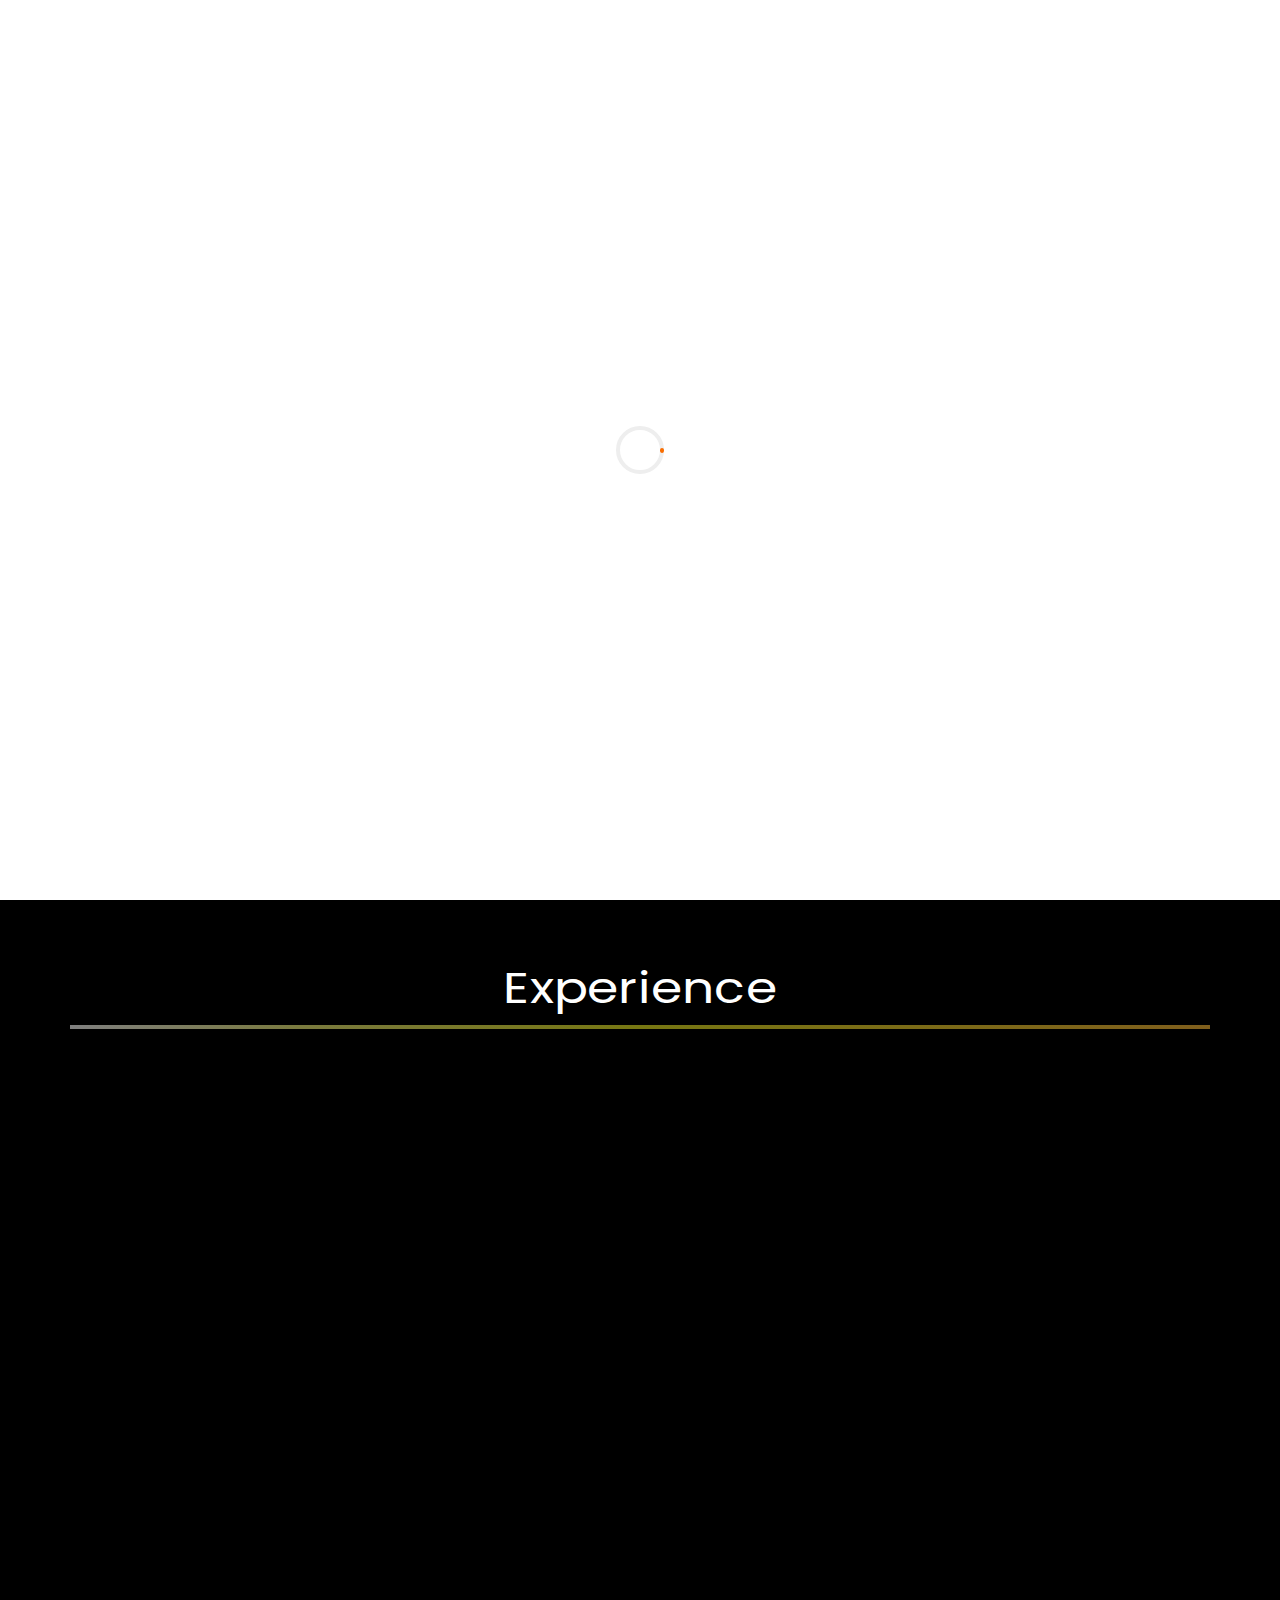
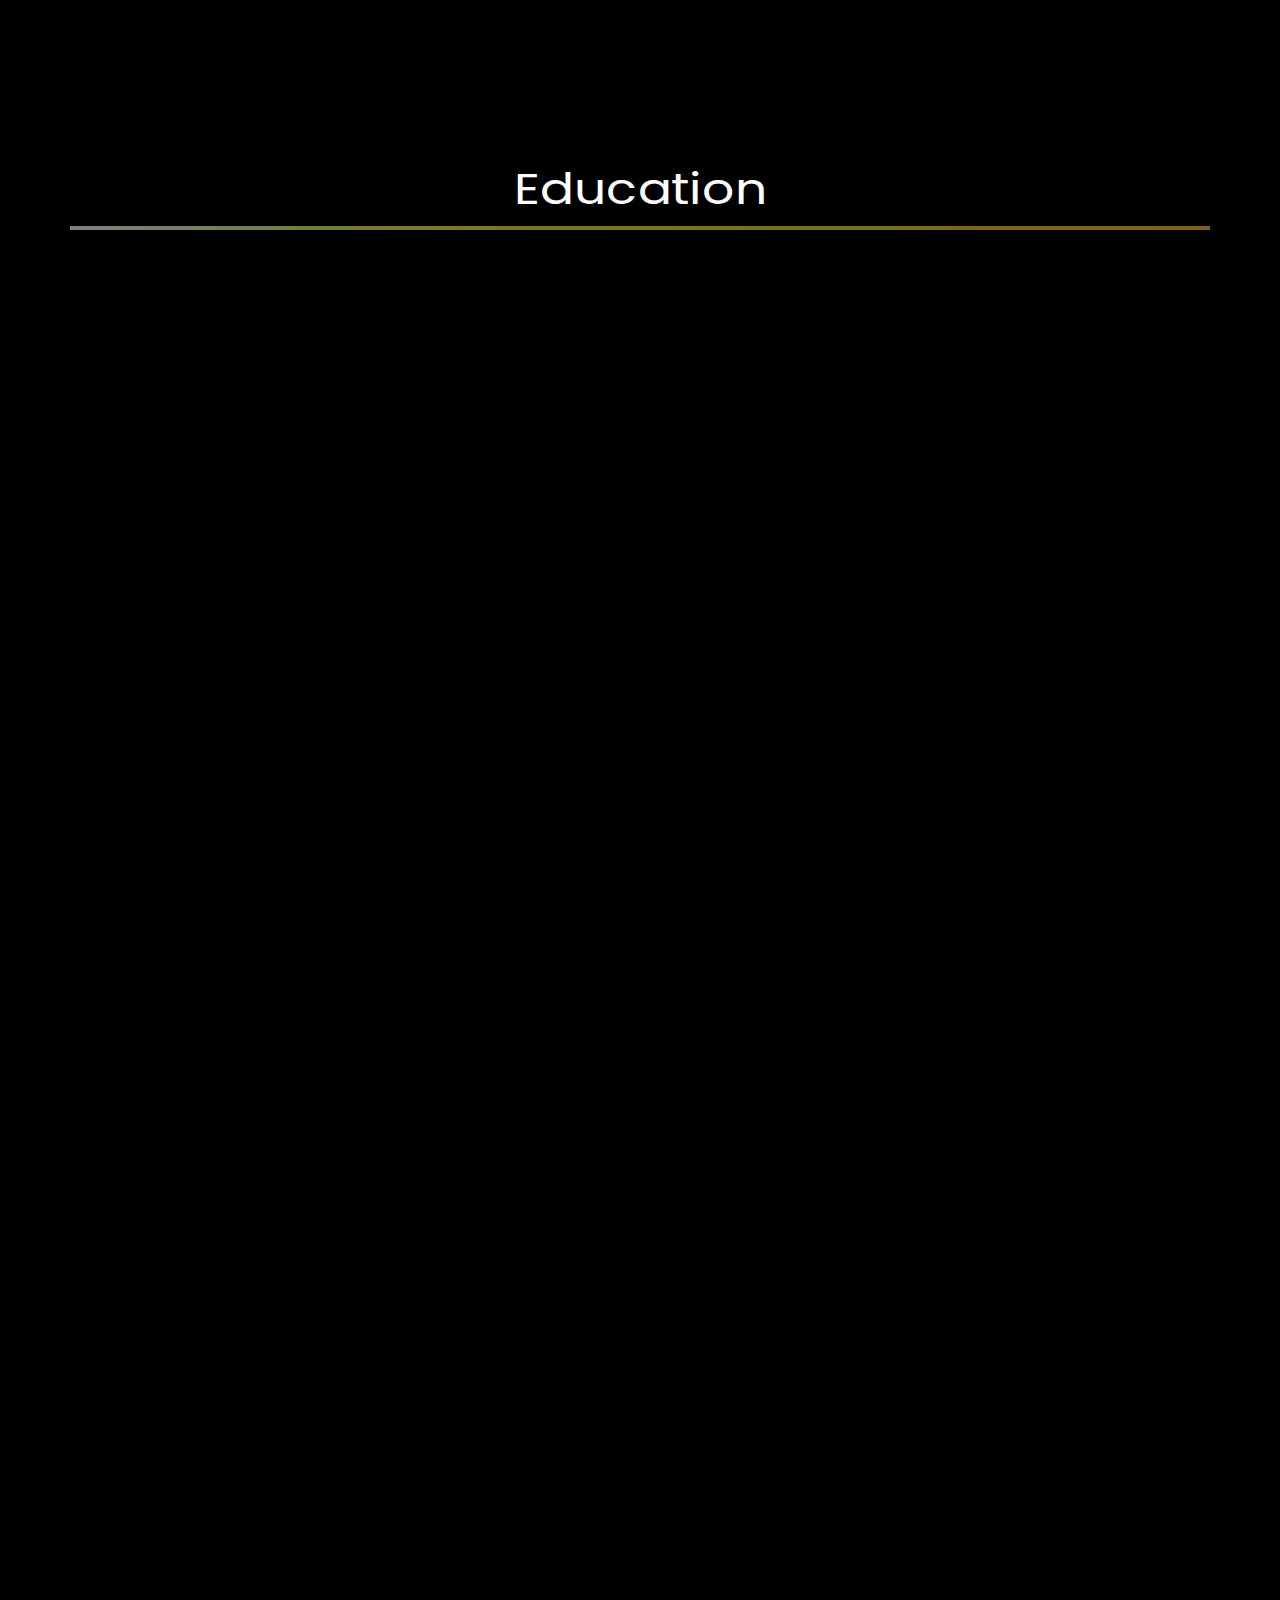
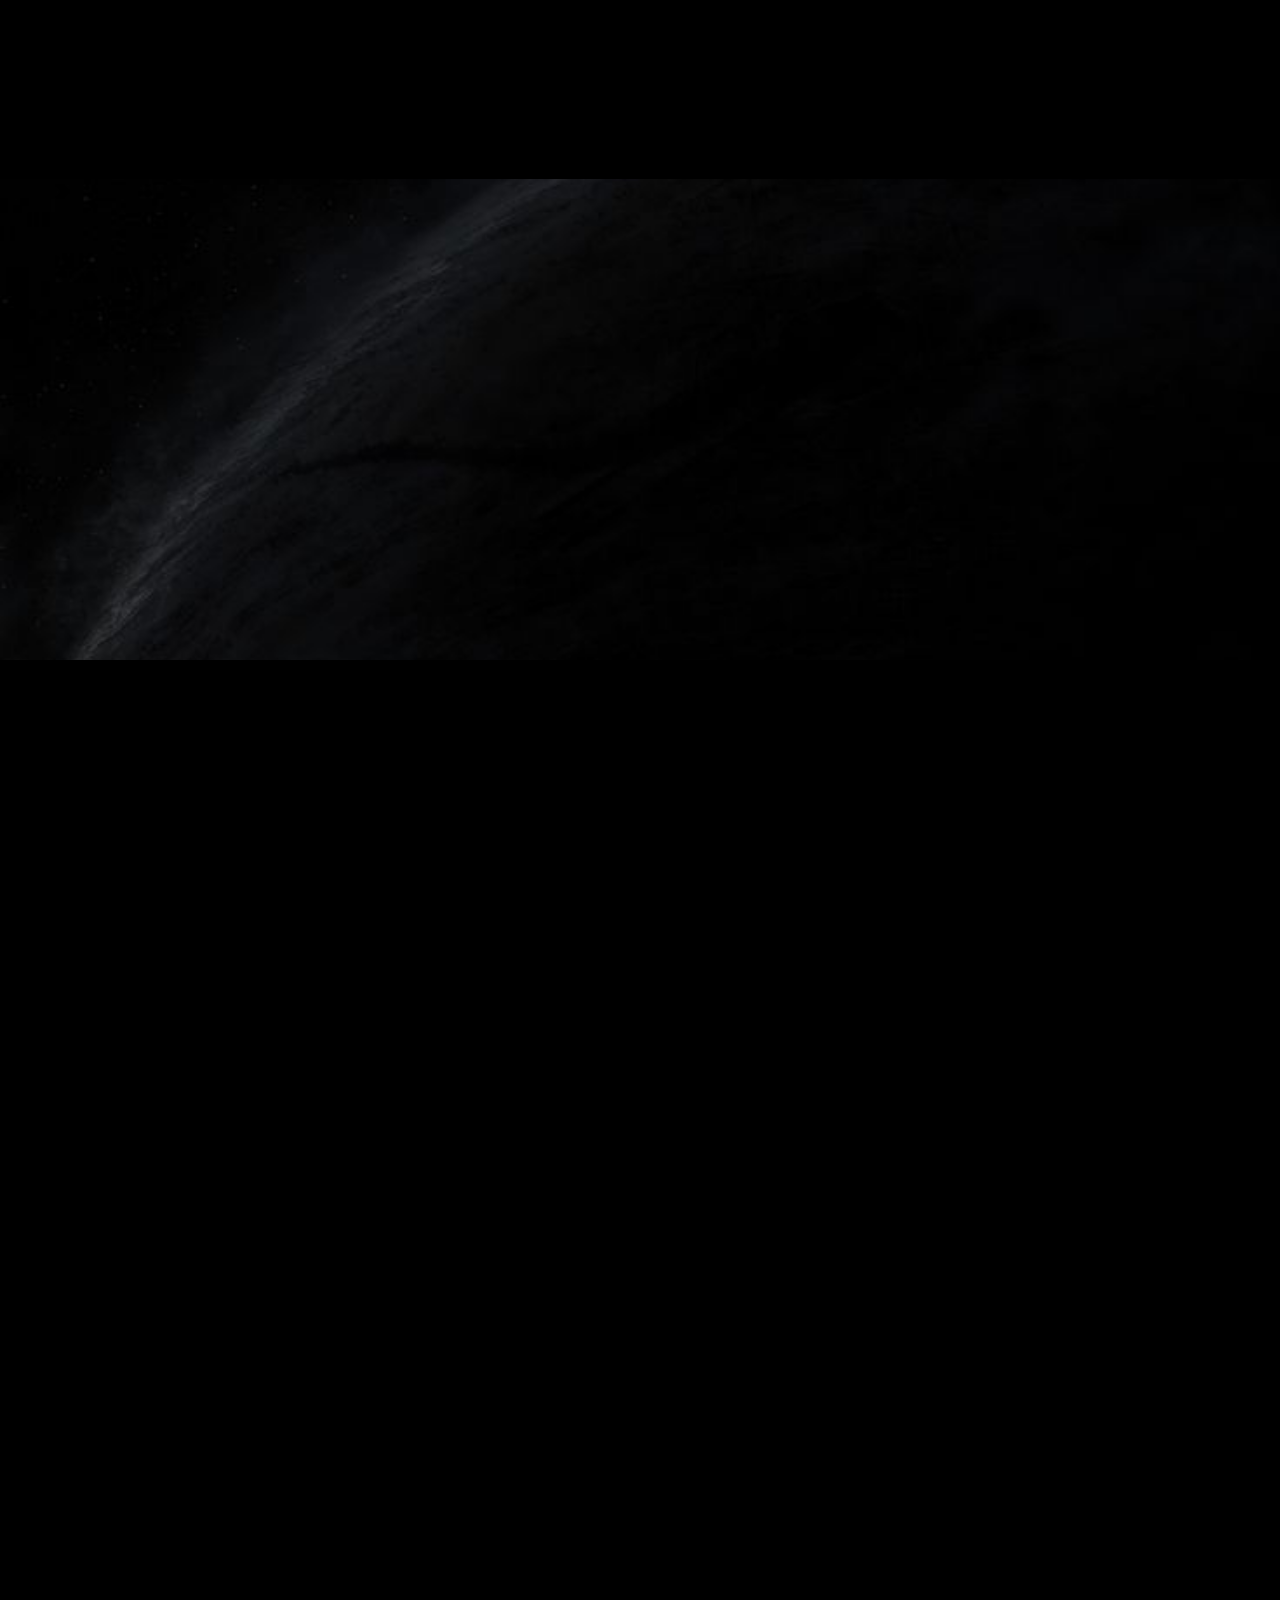
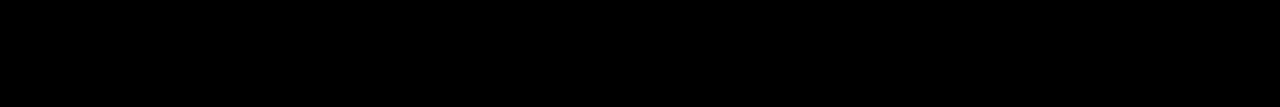
==== index.html @ bc4c40c7 "Add files via upload" ====
<!DOCTYPE html>
<html lang="en">
  <head>
    <title>Yashraj Patil Portfolio</title>
    <meta charset="utf-8">
    <meta name="viewport" content="width=device-width, initial-scale=1, shrink-to-fit=no">
    
    <link href="https://fonts.googleapis.com/css?family=Poppins:100,200,300,400,500,600,700,800,900" rel="stylesheet">

    <link rel="stylesheet" href="css/open-iconic-bootstrap.min.css">
    <link rel="stylesheet" href="css/animate.css">
    
    <link rel="stylesheet" href="css/owl.carousel.min.css">
    <link rel="stylesheet" href="css/owl.theme.default.min.css">
    <link rel="stylesheet" href="css/magnific-popup.css">

    <link rel="stylesheet" href="css/aos.css">

    <link rel="stylesheet" href="css/ionicons.min.css">
    
    <link rel="stylesheet" href="css/flaticon.css">
    <link rel="stylesheet" href="css/icomoon.css">
    <link rel="stylesheet" href="css/style.css">



<style>

/*======================================
//--//-->   ABOUT
======================================*/

.about-mf .box-shadow-full {
  padding-top: 4rem;
  padding-bottom: 4rem;
}

.about-mf .about-img {
  margin-bottom: 2rem;
}

.about-mf .about-img img {
  margin-left: 0px;
}


.skill-mf .progress {
  /* background-color: #cde1f8; */
  margin: .5rem 0 1.2rem 0;
  border-radius: 0;
  height: .7rem;
}

.skill-mf .progress .progress-bar {
  height: .7rem;
  background-color: #ffbd39;
}


/* Animation styles */
#typing-animation {
  position: relative;
  font-size: 30px;
  font-weight: bold;
  color: rgb(255, 255, 255);
  overflow: hidden;
  white-space: nowrap;
  animation: typing 3s steps(20, end) infinite;
}

#typing-animation:before {
  content: "";
  /* position: absolute; */
  top: 0;
  left: 0;
  width: 0;
  height: 100%;
  background-color: #ccc;
  animation: typing-cursor 0.5s ease-in-out infinite;
}

@keyframes typing {
  from {
    width: 0;
  }
  to {
    width: 100%;
  }
}

@keyframes typing-cursor {
  from {
    width: 5px;
  }
  to {
    width: 0;
  }
}


/* project image zoom effect */

.zoom-effect {
  overflow: hidden;
  transition: transform 0.3s ease-out;
}

.zoom-effect:hover {
  transform: scale(1.1);
}


</style>


  </head>
  <body data-spy="scroll" data-target=".site-navbar-target" data-offset="300">
	  
	  
    <nav class="navbar navbar-expand-lg navbar-dark ftco_navbar ftco-navbar-light site-navbar-target" id="ftco-navbar">
	    <div class="container">
	      <a class="navbar-brand" href="index.html">Portfolio</a>
	      <button class="navbar-toggler js-fh5co-nav-toggle fh5co-nav-toggle" type="button" data-toggle="collapse" data-target="#ftco-nav" aria-controls="ftco-nav" aria-expanded="false" aria-label="Toggle navigation">
	        <span class="oi oi-menu"></span> Menu
	      </button>

	      <div class="collapse navbar-collapse" id="ftco-nav">
	        <ul class="navbar-nav nav ml-auto">
	          <li class="nav-item"><a href="#home-section" class="nav-link"><span>Home</span></a></li>
	          <li class="nav-item"><a href="#about-section" class="nav-link"><span>About</span></a></li>
	          <li class="nav-item"><a href="#resume-section" class="nav-link"><span>Resume</span></a></li>
	          <li class="nav-item"><a href="#project-section" class="nav-link"><span>Projects</span></a></li>
	          <li class="nav-item"><a href="#contact-section" class="nav-link"><span>Contact</span></a></li>
	        </ul>
	      </div>
	    </div>
	  </nav>
	  <section id="home-section" class="hero">
		<div class="home-slider  owl-carousel">
		 <div class="slider-item ">
			<div class="overlay"></div>
		   <div class="container">
			<div class="row d-md-flex no-gutters slider-text align-items-end justify-content-end" data-scrollax-parent="true">
				<div class="one-third js-fullheight order-md-last img" style="background-image:url(images/test_3.jpg);">
				 <div class="overlay"></div>
				</div>
				<div class="one-forth d-flex  align-items-center ftco-animate" data-scrollax=" properties: { translateY: '70%' }">
					<div class="text">
						<span class="subheading">Hello!</span>
					  <h1 class="mb-4 mt-3">I'm <span>Yashraj Patil</span></h1>

					  <!-- Element to contain animated typing -->
					  <span id="typing-animation"></span>

					  <script>

					  // Initialize the typing animation
					  const typingAnimationElement = document.getElementById('typing-animation');
						// Create an array of typing text
						const typingTexts = [
						'Engineer  ',
						'Software Developer  ',
						'Python Enthusiast  ',
						];

						// Create a function to display the typing animation for a given text
						function playTypingAnimation(text) {
						// Loop through each character and add it to the element
						for (let i = 0; i < text.length; i++) {
							setTimeout(() => {
							typingAnimationElement.textContent += text[i];
							}, i * 200); // Increase the delay to slow down the typing animation
						}

						// Once the animation is complete, reset the text and start over
						setTimeout(() => {
							typingAnimationElement.textContent = '';
							playTypingAnimation(typingTexts[(typingTexts.indexOf(text) + 1) % typingTexts.length]);
						}, text.length * 200);
						}

						// Start the typing animation loop
						playTypingAnimation(typingTexts[0]);

						</script>

						<br>
						<br>
			           
		            </div>
		          </div>
	        	</div>
	        </div>
	      </div>
		</div>
    </section>



    <section class="ftco-about img ftco-section ftco-no-pb" id="about-section">
    	<div class="container">
			<div class="row">
				<div class="row d-flex align-items-stretch">
				<!-- <div class="row d-flex"> -->
					<div class="col-md-6 col-lg-5 d-flex">
						<div class="img-about img d-flex align-items-stretch">
							<div class="overlay">
								<div class="row">
									<div class="col-sm-6 col-md-5">
									  <div class="about-img">
										<img src="Yashraj_Photo.jpg" class="img-fluid rounded b-shadow-a" alt="">
									  </div>
									</div>
									<!-- Details next to profile image -->
									<div class="col-sm-6 col-md-7">
									  <div class="about-info">
										<p><span class="title-s">Name: </span> <span>Yashraj Patil</span></p>
										<p><span class="title-s">Job Role: </span> <span>Intern</span></p>
										<p><span class="title-s">Current Company: </span> <span>Xcaliber Infotech Private Limited	</span></p>
										<p><span class="title-s">Address: </span> <span>Pune, India</span></p>
									  </div>
									</div>
								  </div>
								
								<div class="skill-mf">
									<p class="title-s">Skills</p>
									<span>Python</span> <span class="pull-right"></span>
									<div class="progress">
										<div class="progress-bar" role="progressbar" style="width: 100%;" aria-valuenow="95" aria-valuemin="0"
											aria-valuemax="100"></div>
									</div>
									
									<span>Shell Scripting</span> <span class="pull-right"></span>
									<div class="progress">
										<div class="progress-bar" role="progressbar" style="width: 100%" aria-valuenow="85" aria-valuemin="0"
											aria-valuemax="100"></div>
									</div>
									
									<span>AWS</span> <span class="pull-right"></span>
									<div class="progress">
										<div class="progress-bar" role="progressbar" style="width: 100%" aria-valuenow="90" aria-valuemin="0"
											aria-valuemax="100"></div>
									</div>
									
									<span>Linux Development</span> <span class="pull-right"></span>
									<div class="progress">
										<div class="progress-bar" role="progressbar" style="width: 100%" aria-valuenow="85" aria-valuemin="0"
											aria-valuemax="100"></div>
									</div>
									
									<span>Django</span> <span class="pull-right"></span>
									<div class="progress">
										<div class="progress-bar" role="progressbar" style="width: 100%" aria-valuenow="80" aria-valuemin="0"
											aria-valuemax="100"></div>
									</div>
								</div>
							</div>
						</div>
					</div>
					
					<div class="col-md-6 col-lg-7 pl-lg-5 pb-5">
						<div class="row justify-content-start pb-3">
							<div class="col-md-12 heading-section ftco-animate">
								
								<h1 class="big">About</h1>
								<h2 class="mb-4">About Me</h2>
								
								<p>I am currently pursuing a degree in Mechanical Engineering with Minor Degree in Cloud Computing  at MIT Academy of Engineering in Alandi, Pune. My professional passion lies in Software Development, where I have cultivated a strong foundation in Python and hands-on experience with Linux. Additionally, I possess proficiency in various security tools and practices. I am committed to continually advancing my Python development skills to contribute effectively to the field.</p>
							    <p>In my pursuit of a degree in Mechanical Engineering with a Minor Degree in Cloud Computing at MIT Academy of Engineering in Alandi, Pune, I've found my passion in Software Development. Through this journey, I've built a robust foundation in Python and gained valuable hands-on experience with Linux. Additionally, I've honed my skills in various security tools and practices. </p>
							
						</div>


						<div class="counter-wrap ftco-animate d-flex mt-md-3">
							<div class="text">
								<p class="mb-4">
									
									<span>&nbsp; More About Me on </span>
								</p>
								<p><a href="https://www.linkedin.com/in/yashraj-patil2/" class="btn btn-primary py-3 px-3">LinkedIn</a></p>
							</div>
						</div>
					</div>
				</div>
			</div>
		</div>
    </section>



	
    <section class="ftco-section ftco-no-pb" id="resume-section">
    	<div class="container">
    		<div class="row justify-content-center pb-5">
          <div class="col-md-10 heading-section text-center ftco-animate">
          	
          </div>
        </div>

		<div class="row">
			<h1 class="big-4">Experience</h1>
			<div class="underline"></div>
		</div>
		<br>
		
		<div class="row">
				<div class="col-md-6">
					<div class="resume-wrap ftco-animate">
						<span class="date">2023-Present</span>
						<h2>Software Development Intern</h2>
						<span class="position">Xcaliber Infotech Private Limited : A Phoenix Group Comapany
	
						</span>
						<p class="mt-4">Xcaliber Infotech Private Limited, a leading IT Services Organisation with over 10+ professionals globally. It's a part of Phoenix Group. 
							<ul>
								<li>Gained hands-on experience in writing efficient code, debugging, and leveraging Python libraries for various applications during my internship.</li>
								<li>Developed proficiency in creating, managing, and utilizing cryptographic keys for secure data transmission and encryption.</li>
								<li>Honed skills in customizing and tailoring Linux distributions to specific requirements, optimizing performance and functionality.</li>
							</ul>
						</p>
					</div>

				</div>

				<div class="col-md-6">
					<div class="resume-wrap ftco-animate">
						<span class="date">2022</span>
						<h2>Intern: Technology Group</h2>
						<span class="position">Automotive Research Association of India(ARAI)</span>
						<p class="mt-4">Automotive Research Association of India (ARAI), established in 1966, is the leading automotive R&D organization of the country set up by the Automotive Industry with the Government of India. 
							<ul>
								<li>Collaborated with the Technology Group on Research and Development projects, focusing on innovative technologies.</li>
								<li>Conducted a comprehensive study on the cycle and calendar life of Lithium-ion batteries, crucial for Electric Vehicles.</li>
								<li>Gained in-depth knowledge of Lithium-ion batteries cycle and calendar life.</li>
							</ul>
						</p>
					</div>

				</div>
			</div>

		<br>
		<br>

		<div class="row">
			<h1 class="big-4">Education</h1>
			<div class="underline"></div>
		</div>
		<br>
		
			<div class="row">
    			<div class="col-md-6">
    				<div class="resume-wrap ftco-animate">
    					<span class="date">2024</span>
    					<h2>Bachelor of Technology</h2>
						
    					<span class="position">MIT Academy of Engineering,Alandi,Pune</span>
    					<p class="mt-4">Grade: 9.12 CGPA.</p>
    				</div>
    			</div>

    			<div class="col-md-6">
    				<div class="resume-wrap ftco-animate">
    					<span class="date">2020</span>
    					<h2>Higher Secondary School</h2>
    					<span class="position">ASM Junior College,Chinchwad,Pune</span>
    					<p class="mt-4">Grade: 78 %.</p>
    				</div>
				</div>

				<div class="col-md-6">
    				<div class="resume-wrap ftco-animate">
    					<span class="date">2018</span>
    					<h2>Senior Secondary School</h2>
    					<span class="position">Podar International School,Chakan,Pune</span>
    					<p class="mt-4">Grade: 92 %.</p>
    				</div>
				</div>
    		</div>

    		<div class="row justify-content-center mt-5">
    			<div class="col-md-6 text-center ftco-animate">
    				<p><a href="https://drive.google.com/file/d/1TAjjZhFZMrTSIptgt8HdHjDzTNTaW8gy/view?usp=sharing" class="btn btn-primary py-4 px-5">Download CV</a></p>
    			</div>
    		</div>
    	</div>
    </section>

   

    <section class="ftco-section" id="project-section">
      <div class="container">
        <div class="row justify-content-center mb-5 pb-5">
          <div class="col-md-7 heading-section text-center ftco-animate">
            <h1 class="big big-2">Projects</h1>
            <h2 class="mb-4">Projects</h2>
            <p>Below are the sample Data Analytics projects on SQL, Python, Power BI & ML.</p>
          </div>
        </div>
        
         

		<!-- added justify-content-center to center align the last two projects -->
		<div class="row d-flex justify-content-center">  
			<div class="col-md-4 d-flex ftco-animate">
				<div class="blog-entry justify-content-end">
				<a href="https://github.com/yashrajpatil253" class="block-20 zoom-effect" style="background-image: url('images/campus3.jpg');">
				</a>
				<div class="text mt-3 float-right d-block">
  
				  <h3 class="heading"><a href="https://github.com/yashrajpatil253">University Automation System</a></h3>
				  <p>The primary goal of the system was to create a centralized digital platform that could manage all university activities in a more efficient and hassle
					free and efficient manner.</p>
				</div>
			  </div>
			</div>
			<div class="col-md-4 d-flex ftco-animate">
				<div class="blog-entry justify-content-end">
				<a href="https://github.com/yashrajpatil253" class="block-20 zoom-effect" style="background-image: url('images/doctor.gif');">
				</a>
				<div class="text mt-3 float-right d-block">
  
				  <h3 class="heading"><a href="https://github.com/yashrajpatil253">Health Information Exchange Using Blockchain</a></h3>
				  <p> Development of a secure and decentralized platform that would allow patients to manage access to
					their health records.</p>
				</div>
			  </div>
			</div>
		 </div>
	  </div>
    </section>

	
	
	  <div class="ftco-section ftco-hireme img margin-top" style="background-image: url(images/test_7.jpg)">
			<!-- <div class="container"> -->
				<div class="row justify-content-center">
					<div class="col-md-7 ftco-animate text-center">
						<h2>More projects on<span> Github  </span> </h2>
						<div class="heading"> <h4> Explore more Projects on github </h4>
						<br>
						<p><a href="https://github.com/yashrajpatil253" class="btn btn-primary py-3 px-5">GitHub</a></p>
						</div>
					</div>
				</div>
			<!-- </div> -->
		</div>
	</section>
	


    <section class="ftco-section contact-section ftco-no-pb" id="contact-section">
      <div class="container">
      	<div class="row justify-content-center mb-5 pb-3">
          <div class="col-md-7 heading-section text-center ftco-animate">
            <h1 class="big big-2">Contact</h1>
            <h2 class="mb-4">Contact Me</h2>
            <p>Below are the details to reach out to me!</p>
          </div>
        </div>

        <div class="row d-flex contact-info mb-5">
          <div class="col-md-6 col-lg-3 d-flex ftco-animate">
          	<div class="align-self-stretch box p-4 text-center">
          		<div class="icon d-flex align-items-center justify-content-center">
          			<span class="icon-map-signs"></span>
          		</div>
          		<h3 class="mb-4">Address</h3>
	            <p>Pune, India</p>
	          </div>
          </div>
          <div class="col-md-6 col-lg-3 d-flex ftco-animate">
          	<div class="align-self-stretch box p-4 text-center">
          		<div class="icon d-flex align-items-center justify-content-center">
          			<span class="icon-phone2"></span>
          		</div>
          		<h3 class="mb-4">Contact Number</h3>
	            <p><a href="tel://0101010101">+ 91 7517428615</a></p>
	          </div>
          </div>
          <div class="col-md-6 col-lg-3 d-flex ftco-animate">
          	<div class="align-self-stretch box p-4 text-center">
          		<div class="icon d-flex align-items-center justify-content-center">
          			<span class="icon-paper-plane"></span>
          		</div>
          		<h3 class="mb-4">Email Address</h3>
	            <p><a href="mailto:info@yoursite.com">yashrajpatil253@gmail.com</a></p>
	          </div>
          </div>
          <div class="col-md-6 col-lg-3 d-flex ftco-animate">
          	<div class="align-self-stretch box p-4 text-center">
          		<div class="icon d-flex align-items-center justify-content-center">
          			<span class="icon-globe"></span>
          		</div>
          		<h3 class="mb-4">Download Resume</h3>
	            <p><a href="#">Resumelink</a></p>
	          </div>
          </div>

		  <div class="container">
			<br>
			<br>
			<div class="row justify-content-center">
				
			</div>
				<br>
					<ul class="ftco-footer-social list-unstyled d-flex justify-content-center align-items-center mb-0">
					  <li class="ftco-animate normal-txt">Find me on  </li>
	
					  <li class="ftco-animate"><a href="https://www.linkedin.com/in/yashraj-patil2/"><span class="icon-linkedin"></span></a></li>  
					  <li class="ftco-animate"><a href="https://twitter.com/yashrajpatil25"><span class="icon-twitter"></span></a></li>
					  		</ul>
				<br>
		   </div>
   </div>
 </section>


 
	
    <footer class="ftco-footer ftco-section">
		<div class="container">
		  <div class="row">
			<div class="col-md-12 text-center">
  
			  <p><!-- Link back to Colorlib can't be removed. Template is licensed under CC BY 3.0. -->

	<!-- Link back to Colorlib can't be removed. Template is licensed under CC BY 3.0. --></p>
			</div>
		  </div>
		</div>
	  </footer>


  <!-- loader -->
  <div id="ftco-loader" class="show fullscreen"><svg class="circular" width="48px" height="48px"><circle class="path-bg" cx="24" cy="24" r="22" fill="none" stroke-width="4" stroke="#eeeeee"/><circle class="path" cx="24" cy="24" r="22" fill="none" stroke-width="4" stroke-miterlimit="10" stroke="#F96D00"/></svg></div>


  <script src="js/jquery.min.js"></script>
  <script src="js/jquery-migrate-3.0.1.min.js"></script>
  <script src="js/popper.min.js"></script>
  <script src="js/bootstrap.min.js"></script>
  <script src="js/jquery.easing.1.3.js"></script>
  <script src="js/jquery.waypoints.min.js"></script>
  <script src="js/jquery.stellar.min.js"></script>
  <script src="js/owl.carousel.min.js"></script>
  <script src="js/jquery.magnific-popup.min.js"></script>
  <script src="js/aos.js"></script>
  <script src="js/jquery.animateNumber.min.js"></script>
  <script src="js/scrollax.min.js"></script>
  
  <script src="js/main.js"></script>
    
  </body>
</html>
---- css/flaticon.css ----
/*
  	Flaticon icon font: Flaticon
  	Creation date: 04/01/2019 13:45
  	*/


@font-face {
  font-family: "Flaticon";
  src: url("../fonts/flaticon/font/Flaticon.eot");
  src: url("../fonts/flaticon/font/Flaticon.eot?#iefix") format("embedded-opentype"),
       url("../fonts/flaticon/font/Flaticon.woff") format("woff"),
       url("../fonts/flaticon/font/Flaticon.ttf") format("truetype"),
       url("../fonts/flaticon/font/Flaticon.svg#Flaticon") format("svg");
  font-weight: normal;
  font-style: normal;
}

@media screen and (-webkit-min-device-pixel-ratio:0) {
  @font-face {
    font-family: "Flaticon";
    src: url("../fonts/flaticon/font/Flaticon.svg#Flaticon") format("svg");
  }
}

[class^="flaticon-"]:before, [class*=" flaticon-"]:before,
[class^="flaticon-"]:after, [class*=" flaticon-"]:after {   
  font-family: Flaticon;
  font-style: normal;
  font-weight: normal;
  font-variant: normal;
  text-transform: none;
  line-height: 1;

  /* Better Font Rendering =========== */
  -webkit-font-smoothing: antialiased;
  -moz-osx-font-smoothing: grayscale;
}

.flaticon-ideas:before { content: "\f100"; }
.flaticon-flasks:before { content: "\f101"; }
.flaticon-analysis:before { content: "\f102"; }
.flaticon-ux-design:before { content: "\f103"; }
.flaticon-web-design:before { content: "\f104"; }
.flaticon-idea:before { content: "\f105"; }
.flaticon-innovation:before { content: "\f106"; }
---- css/icomoon.css ----
@font-face {
  font-family: 'icomoon';
  src:  url('../fonts/icomoon/icomoon.eot?6tt51o');
  src:  url('../fonts/icomoon/icomoon.eot?6tt51o#iefix') format('embedded-opentype'),
    url('../fonts/icomoon/icomoon.ttf?6tt51o') format('truetype'),
    url('../fonts/icomoon/icomoon.woff?6tt51o') format('woff'),
    url('../fonts/icomoon/icomoon.svg?6tt51o#icomoon') format('svg');
  font-weight: normal;
  font-style: normal;
}

[class^="icon-"], [class*=" icon-"] {
  /* use !important to prevent issues with browser extensions that change fonts */
  font-family: 'icomoon' !important;
  speak: none;
  font-style: normal;
  font-weight: normal;
  font-variant: normal;
  text-transform: none;
  line-height: 1;

  /* Better Font Rendering =========== */
  -webkit-font-smoothing: antialiased;
  -moz-osx-font-smoothing: grayscale;
}

.icon-asterisk:before {
  content: "\f069";
}
.icon-plus:before {
  content: "\f067";
}
.icon-question:before {
  content: "\f128";
}
.icon-minus:before {
  content: "\f068";
}
.icon-glass:before {
  content: "\f000";
}
.icon-music:before {
  content: "\f001";
}
.icon-search:before {
  content: "\f002";
}
.icon-envelope-o:before {
  content: "\f003";
}
.icon-heart:before {
  content: "\f004";
}
.icon-star:before {
  content: "\f005";
}
.icon-star-o:before {
  content: "\f006";
}
.icon-user:before {
  content: "\f007";
}
.icon-film:before {
  content: "\f008";
}
.icon-th-large:before {
  content: "\f009";
}
.icon-th:before {
  content: "\f00a";
}
.icon-th-list:before {
  content: "\f00b";
}
.icon-check:before {
  content: "\f00c";
}
.icon-close:before {
  content: "\f00d";
}
.icon-remove:before {
  content: "\f00d";
}
.icon-times:before {
  content: "\f00d";
}
.icon-search-plus:before {
  content: "\f00e";
}
.icon-search-minus:before {
  content: "\f010";
}
.icon-power-off:before {
  content: "\f011";
}
.icon-signal:before {
  content: "\f012";
}
.icon-cog:before {
  content: "\f013";
}
.icon-gear:before {
  content: "\f013";
}
.icon-trash-o:before {
  content: "\f014";
}
.icon-home:before {
  content: "\f015";
}
.icon-file-o:before {
  content: "\f016";
}
.icon-clock-o:before {
  content: "\f017";
}
.icon-road:before {
  content: "\f018";
}
.icon-download:before {
  content: "\f019";
}
.icon-arrow-circle-o-down:before {
  content: "\f01a";
}
.icon-arrow-circle-o-up:before {
  content: "\f01b";
}
.icon-inbox:before {
  content: "\f01c";
}
.icon-play-circle-o:before {
  content: "\f01d";
}
.icon-repeat:before {
  content: "\f01e";
}
.icon-rotate-right:before {
  content: "\f01e";
}
.icon-refresh:before {
  content: "\f021";
}
.icon-list-alt:before {
  content: "\f022";
}
.icon-lock:before {
  content: "\f023";
}
.icon-flag:before {
  content: "\f024";
}
.icon-headphones:before {
  content: "\f025";
}
.icon-volume-off:before {
  content: "\f026";
}
.icon-volume-down:before {
  content: "\f027";
}
.icon-volume-up:before {
  content: "\f028";
}
.icon-qrcode:before {
  content: "\f029";
}
.icon-barcode:before {
  content: "\f02a";
}
.icon-tag:before {
  content: "\f02b";
}
.icon-tags:before {
  content: "\f02c";
}
.icon-book:before {
  content: "\f02d";
}
.icon-bookmark:before {
  content: "\f02e";
}
.icon-print:before {
  content: "\f02f";
}
.icon-camera:before {
  content: "\f030";
}
.icon-font:before {
  content: "\f031";
}
.icon-bold:before {
  content: "\f032";
}
.icon-italic:before {
  content: "\f033";
}
.icon-text-height:before {
  content: "\f034";
}
.icon-text-width:before {
  content: "\f035";
}
.icon-align-left:before {
  content: "\f036";
}
.icon-align-center:before {
  content: "\f037";
}
.icon-align-right:before {
  content: "\f038";
}
.icon-align-justify:before {
  content: "\f039";
}
.icon-list:before {
  content: "\f03a";
}
.icon-dedent:before {
  content: "\f03b";
}
.icon-outdent:before {
  content: "\f03b";
}
.icon-indent:before {
  content: "\f03c";
}
.icon-video-camera:before {
  content: "\f03d";
}
.icon-image:before {
  content: "\f03e";
}
.icon-photo:before {
  content: "\f03e";
}
.icon-picture-o:before {
  content: "\f03e";
}
.icon-pencil:before {
  content: "\f040";
}
.icon-map-marker:before {
  content: "\f041";
}
.icon-adjust:before {
  content: "\f042";
}
.icon-tint:before {
  content: "\f043";
}
.icon-edit:before {
  content: "\f044";
}
.icon-pencil-square-o:before {
  content: "\f044";
}
.icon-share-square-o:before {
  content: "\f045";
}
.icon-check-square-o:before {
  content: "\f046";
}
.icon-arrows:before {
  content: "\f047";
}
.icon-step-backward:before {
  content: "\f048";
}
.icon-fast-backward:before {
  content: "\f049";
}
.icon-backward:before {
  content: "\f04a";
}
.icon-play:before {
  content: "\f04b";
}
.icon-pause:before {
  content: "\f04c";
}
.icon-stop:before {
  content: "\f04d";
}
.icon-forward:before {
  content: "\f04e";
}
.icon-fast-forward:before {
  content: "\f050";
}
.icon-step-forward:before {
  content: "\f051";
}
.icon-eject:before {
  content: "\f052";
}
.icon-chevron-left:before {
  content: "\f053";
}
.icon-chevron-right:before {
  content: "\f054";
}
.icon-plus-circle:before {
  content: "\f055";
}
.icon-minus-circle:before {
  content: "\f056";
}
.icon-times-circle:before {
  content: "\f057";
}
.icon-check-circle:before {
  content: "\f058";
}
.icon-question-circle:before {
  content: "\f059";
}
.icon-info-circle:before {
  content: "\f05a";
}
.icon-crosshairs:before {
  content: "\f05b";
}
.icon-times-circle-o:before {
  content: "\f05c";
}
.icon-check-circle-o:before {
  content: "\f05d";
}
.icon-ban:before {
  content: "\f05e";
}
.icon-arrow-left:before {
  content: "\f060";
}
.icon-arrow-right:before {
  content: "\f061";
}
.icon-arrow-up:before {
  content: "\f062";
}
.icon-arrow-down:before {
  content: "\f063";
}
.icon-mail-forward:before {
  content: "\f064";
}
.icon-share:before {
  content: "\f064";
}
.icon-expand:before {
  content: "\f065";
}
.icon-compress:before {
  content: "\f066";
}
.icon-exclamation-circle:before {
  content: "\f06a";
}
.icon-gift:before {
  content: "\f06b";
}
.icon-leaf:before {
  content: "\f06c";
}
.icon-fire:before {
  content: "\f06d";
}
.icon-eye:before {
  content: "\f06e";
}
.icon-eye-slash:before {
  content: "\f070";
}
.icon-exclamation-triangle:before {
  content: "\f071";
}
.icon-warning:before {
  content: "\f071";
}
.icon-plane:before {
  content: "\f072";
}
.icon-calendar:before {
  content: "\f073";
}
.icon-random:before {
  content: "\f074";
}
.icon-comment:before {
  content: "\f075";
}
.icon-magnet:before {
  content: "\f076";
}
.icon-chevron-up:before {
  content: "\f077";
}
.icon-chevron-down:before {
  content: "\f078";
}
.icon-retweet:before {
  content: "\f079";
}
.icon-shopping-cart:before {
  content: "\f07a";
}
.icon-folder:before {
  content: "\f07b";
}
.icon-folder-open:before {
  content: "\f07c";
}
.icon-arrows-v:before {
  content: "\f07d";
}
.icon-arrows-h:before {
  content: "\f07e";
}
.icon-bar-chart:before {
  content: "\f080";
}
.icon-bar-chart-o:before {
  content: "\f080";
}
.icon-twitter-square:before {
  content: "\f081";
}
.icon-facebook-square:before {
  content: "\f082";
}
.icon-camera-retro:before {
  content: "\f083";
}
.icon-key:before {
  content: "\f084";
}
.icon-cogs:before {
  content: "\f085";
}
.icon-gears:before {
  content: "\f085";
}
.icon-comments:before {
  content: "\f086";
}
.icon-thumbs-o-up:before {
  content: "\f087";
}
.icon-thumbs-o-down:before {
  content: "\f088";
}
.icon-star-half:before {
  content: "\f089";
}
.icon-heart-o:before {
  content: "\f08a";
}
.icon-sign-out:before {
  content: "\f08b";
}
.icon-linkedin-square:before {
  content: "\f08c";
}
.icon-thumb-tack:before {
  content: "\f08d";
}
.icon-external-link:before {
  content: "\f08e";
}
.icon-sign-in:before {
  content: "\f090";
}
.icon-trophy:before {
  content: "\f091";
}
.icon-github-square:before {
  content: "\f092";
}
.icon-upload:before {
  content: "\f093";
}
.icon-lemon-o:before {
  content: "\f094";
}
.icon-phone:before {
  content: "\f095";
}
.icon-square-o:before {
  content: "\f096";
}
.icon-bookmark-o:before {
  content: "\f097";
}
.icon-phone-square:before {
  content: "\f098";
}
.icon-twitter:before {
  content: "\f099";
}
.icon-facebook:before {
  content: "\f09a";
}
.icon-facebook-f:before {
  content: "\f09a";
}
.icon-github:before {
  content: "\f09b";
}
.icon-unlock:before {
  content: "\f09c";
}
.icon-credit-card:before {
  content: "\f09d";
}
.icon-feed:before {
  content: "\f09e";
}
.icon-rss:before {
  content: "\f09e";
}
.icon-hdd-o:before {
  content: "\f0a0";
}
.icon-bullhorn:before {
  content: "\f0a1";
}
.icon-bell-o:before {
  content: "\f0a2";
}
.icon-certificate:before {
  content: "\f0a3";
}
.icon-hand-o-right:before {
  content: "\f0a4";
}
.icon-hand-o-left:before {
  content: "\f0a5";
}
.icon-hand-o-up:before {
  content: "\f0a6";
}
.icon-hand-o-down:before {
  content: "\f0a7";
}
.icon-arrow-circle-left:before {
  content: "\f0a8";
}
.icon-arrow-circle-right:before {
  content: "\f0a9";
}
.icon-arrow-circle-up:before {
  content: "\f0aa";
}
.icon-arrow-circle-down:before {
  content: "\f0ab";
}
.icon-globe:before {
  content: "\f0ac";
}
.icon-wrench:before {
  content: "\f0ad";
}
.icon-tasks:before {
  content: "\f0ae";
}
.icon-filter:before {
  content: "\f0b0";
}
.icon-briefcase:before {
  content: "\f0b1";
}
.icon-arrows-alt:before {
  content: "\f0b2";
}
.icon-group:before {
  content: "\f0c0";
}
.icon-users:before {
  content: "\f0c0";
}
.icon-chain:before {
  content: "\f0c1";
}
.icon-link:before {
  content: "\f0c1";
}
.icon-cloud:before {
  content: "\f0c2";
}
.icon-flask:before {
  content: "\f0c3";
}
.icon-cut:before {
  content: "\f0c4";
}
.icon-scissors:before {
  content: "\f0c4";
}
.icon-copy:before {
  content: "\f0c5";
}
.icon-files-o:before {
  content: "\f0c5";
}
.icon-paperclip:before {
  content: "\f0c6";
}
.icon-floppy-o:before {
  content: "\f0c7";
}
.icon-save:before {
  content: "\f0c7";
}
.icon-square:before {
  content: "\f0c8";
}
.icon-bars:before {
  content: "\f0c9";
}
.icon-navicon:before {
  content: "\f0c9";
}
.icon-reorder:before {
  content: "\f0c9";
}
.icon-list-ul:before {
  content: "\f0ca";
}
.icon-list-ol:before {
  content: "\f0cb";
}
.icon-strikethrough:before {
  content: "\f0cc";
}
.icon-underline:before {
  content: "\f0cd";
}
.icon-table:before {
  content: "\f0ce";
}
.icon-magic:before {
  content: "\f0d0";
}
.icon-truck:before {
  content: "\f0d1";
}
.icon-pinterest:before {
  content: "\f0d2";
}
.icon-pinterest-square:before {
  content: "\f0d3";
}
.icon-google-plus-square:before {
  content: "\f0d4";
}
.icon-google-plus:before {
  content: "\f0d5";
}
.icon-money:before {
  content: "\f0d6";
}
.icon-caret-down:before {
  content: "\f0d7";
}
.icon-caret-up:before {
  content: "\f0d8";
}
.icon-caret-left:before {
  content: "\f0d9";
}
.icon-caret-right:before {
  content: "\f0da";
}
.icon-columns:before {
  content: "\f0db";
}
.icon-sort:before {
  content: "\f0dc";
}
.icon-unsorted:before {
  content: "\f0dc";
}
.icon-sort-desc:before {
  content: "\f0dd";
}
.icon-sort-down:before {
  content: "\f0dd";
}
.icon-sort-asc:before {
  content: "\f0de";
}
.icon-sort-up:before {
  content: "\f0de";
}
.icon-envelope:before {
  content: "\f0e0";
}
.icon-linkedin:before {
  content: "\f0e1";
}
.icon-rotate-left:before {
  content: "\f0e2";
}
.icon-undo:before {
  content: "\f0e2";
}
.icon-gavel:before {
  content: "\f0e3";
}
.icon-legal:before {
  content: "\f0e3";
}
.icon-dashboard:before {
  content: "\f0e4";
}
.icon-tachometer:before {
  content: "\f0e4";
}
.icon-comment-o:before {
  content: "\f0e5";
}
.icon-comments-o:before {
  content: "\f0e6";
}
.icon-bolt:before {
  content: "\f0e7";
}
.icon-flash:before {
  content: "\f0e7";
}
.icon-sitemap:before {
  content: "\f0e8";
}
.icon-umbrella:before {
  content: "\f0e9";
}
.icon-clipboard:before {
  content: "\f0ea";
}
.icon-paste:before {
  content: "\f0ea";
}
.icon-lightbulb-o:before {
  content: "\f0eb";
}
.icon-exchange:before {
  content: "\f0ec";
}
.icon-cloud-download:before {
  content: "\f0ed";
}
.icon-cloud-upload:before {
  content: "\f0ee";
}
.icon-user-md:before {
  content: "\f0f0";
}
.icon-stethoscope:before {
  content: "\f0f1";
}
.icon-suitcase:before {
  content: "\f0f2";
}
.icon-bell:before {
  content: "\f0f3";
}
.icon-coffee:before {
  content: "\f0f4";
}
.icon-cutlery:before {
  content: "\f0f5";
}
.icon-file-text-o:before {
  content: "\f0f6";
}
.icon-building-o:before {
  content: "\f0f7";
}
.icon-hospital-o:before {
  content: "\f0f8";
}
.icon-ambulance:before {
  content: "\f0f9";
}
.icon-medkit:before {
  content: "\f0fa";
}
.icon-fighter-jet:before {
  content: "\f0fb";
}
.icon-beer:before {
  content: "\f0fc";
}
.icon-h-square:before {
  content: "\f0fd";
}
.icon-plus-square:before {
  content: "\f0fe";
}
.icon-angle-double-left:before {
  content: "\f100";
}
.icon-angle-double-right:before {
  content: "\f101";
}
.icon-angle-double-up:before {
  content: "\f102";
}
.icon-angle-double-down:before {
  content: "\f103";
}
.icon-angle-left:before {
  content: "\f104";
}
.icon-angle-right:before {
  content: "\f105";
}
.icon-angle-up:before {
  content: "\f106";
}
.icon-angle-down:before {
  content: "\f107";
}
.icon-desktop:before {
  content: "\f108";
}
.icon-laptop:before {
  content: "\f109";
}
.icon-tablet:before {
  content: "\f10a";
}
.icon-mobile:before {
  content: "\f10b";
}
.icon-mobile-phone:before {
  content: "\f10b";
}
.icon-circle-o:before {
  content: "\f10c";
}
.icon-quote-left:before {
  content: "\f10d";
}
.icon-quote-right:before {
  content: "\f10e";
}
.icon-spinner:before {
  content: "\f110";
}
.icon-circle:before {
  content: "\f111";
}
.icon-mail-reply:before {
  content: "\f112";
}
.icon-reply:before {
  content: "\f112";
}
.icon-github-alt:before {
  content: "\f113";
}
.icon-folder-o:before {
  content: "\f114";
}
.icon-folder-open-o:before {
  content: "\f115";
}
.icon-smile-o:before {
  content: "\f118";
}
.icon-frown-o:before {
  content: "\f119";
}
.icon-meh-o:before {
  content: "\f11a";
}
.icon-gamepad:before {
  content: "\f11b";
}
.icon-keyboard-o:before {
  content: "\f11c";
}
.icon-flag-o:before {
  content: "\f11d";
}
.icon-flag-checkered:before {
  content: "\f11e";
}
.icon-terminal:before {
  content: "\f120";
}
.icon-code:before {
  content: "\f121";
}
.icon-mail-reply-all:before {
  content: "\f122";
}
.icon-reply-all:before {
  content: "\f122";
}
.icon-star-half-empty:before {
  content: "\f123";
}
.icon-star-half-full:before {
  content: "\f123";
}
.icon-star-half-o:before {
  content: "\f123";
}
.icon-location-arrow:before {
  content: "\f124";
}
.icon-crop:before {
  content: "\f125";
}
.icon-code-fork:before {
  content: "\f126";
}
.icon-chain-broken:before {
  content: "\f127";
}
.icon-unlink:before {
  content: "\f127";
}
.icon-info:before {
  content: "\f129";
}
.icon-exclamation:before {
  content: "\f12a";
}
.icon-superscript:before {
  content: "\f12b";
}
.icon-subscript:before {
  content: "\f12c";
}
.icon-eraser:before {
  content: "\f12d";
}
.icon-puzzle-piece:before {
  content: "\f12e";
}
.icon-microphone:before {
  content: "\f130";
}
.icon-microphone-slash:before {
  content: "\f131";
}
.icon-shield:before {
  content: "\f132";
}
.icon-calendar-o:before {
  content: "\f133";
}
.icon-fire-extinguisher:before {
  content: "\f134";
}
.icon-rocket:before {
  content: "\f135";
}
.icon-maxcdn:before {
  content: "\f136";
}
.icon-chevron-circle-left:before {
  content: "\f137";
}
.icon-chevron-circle-right:before {
  content: "\f138";
}
.icon-chevron-circle-up:before {
  content: "\f139";
}
.icon-chevron-circle-down:before {
  content: "\f13a";
}
.icon-html5:before {
  content: "\f13b";
}
.icon-css3:before {
  content: "\f13c";
}
.icon-anchor:before {
  content: "\f13d";
}
.icon-unlock-alt:before {
  content: "\f13e";
}
.icon-bullseye:before {
  content: "\f140";
}
.icon-ellipsis-h:before {
  content: "\f141";
}
.icon-ellipsis-v:before {
  content: "\f142";
}
.icon-rss-square:before {
  content: "\f143";
}
.icon-play-circle:before {
  content: "\f144";
}
.icon-ticket:before {
  content: "\f145";
}
.icon-minus-square:before {
  content: "\f146";
}
.icon-minus-square-o:before {
  content: "\f147";
}
.icon-level-up:before {
  content: "\f148";
}
.icon-level-down:before {
  content: "\f149";
}
.icon-check-square:before {
  content: "\f14a";
}
.icon-pencil-square:before {
  content: "\f14b";
}
.icon-external-link-square:before {
  content: "\f14c";
}
.icon-share-square:before {
  content: "\f14d";
}
.icon-compass:before {
  content: "\f14e";
}
.icon-caret-square-o-down:before {
  content: "\f150";
}
.icon-toggle-down:before {
  content: "\f150";
}
.icon-caret-square-o-up:before {
  content: "\f151";
}
.icon-toggle-up:before {
  content: "\f151";
}
.icon-caret-square-o-right:before {
  content: "\f152";
}
.icon-toggle-right:before {
  content: "\f152";
}
.icon-eur:before {
  content: "\f153";
}
.icon-euro:before {
  content: "\f153";
}
.icon-gbp:before {
  content: "\f154";
}
.icon-dollar:before {
  content: "\f155";
}
.icon-usd:before {
  content: "\f155";
}
.icon-inr:before {
  content: "\f156";
}
.icon-rupee:before {
  content: "\f156";
}
.icon-cny:before {
  content: "\f157";
}
.icon-jpy:before {
  content: "\f157";
}
.icon-rmb:before {
  content: "\f157";
}
.icon-yen:before {
  content: "\f157";
}
.icon-rouble:before {
  content: "\f158";
}
.icon-rub:before {
  content: "\f158";
}
.icon-ruble:before {
  content: "\f158";
}
.icon-krw:before {
  content: "\f159";
}
.icon-won:before {
  content: "\f159";
}
.icon-bitcoin:before {
  content: "\f15a";
}
.icon-btc:before {
  content: "\f15a";
}
.icon-file:before {
  content: "\f15b";
}
.icon-file-text:before {
  content: "\f15c";
}
.icon-sort-alpha-asc:before {
  content: "\f15d";
}
.icon-sort-alpha-desc:before {
  content: "\f15e";
}
.icon-sort-amount-asc:before {
  content: "\f160";
}
.icon-sort-amount-desc:before {
  content: "\f161";
}
.icon-sort-numeric-asc:before {
  content: "\f162";
}
.icon-sort-numeric-desc:before {
  content: "\f163";
}
.icon-thumbs-up:before {
  content: "\f164";
}
.icon-thumbs-down:before {
  content: "\f165";
}
.icon-youtube-square:before {
  content: "\f166";
}
.icon-youtube:before {
  content: "\f167";
}
.icon-xing:before {
  content: "\f168";
}
.icon-xing-square:before {
  content: "\f169";
}
.icon-youtube-play:before {
  content: "\f16a";
}
.icon-dropbox:before {
  content: "\f16b";
}
.icon-stack-overflow:before {
  content: "\f16c";
}
.icon-instagram:before {
  content: "\f16d";
}
.icon-flickr:before {
  content: "\f16e";
}
.icon-adn:before {
  content: "\f170";
}
.icon-bitbucket:before {
  content: "\f171";
}
.icon-bitbucket-square:before {
  content: "\f172";
}
.icon-tumblr:before {
  content: "\f173";
}
.icon-tumblr-square:before {
  content: "\f174";
}
.icon-long-arrow-down:before {
  content: "\f175";
}
.icon-long-arrow-up:before {
  content: "\f176";
}
.icon-long-arrow-left:before {
  content: "\f177";
}
.icon-long-arrow-right:before {
  content: "\f178";
}
.icon-apple:before {
  content: "\f179";
}
.icon-windows:before {
  content: "\f17a";
}
.icon-android:before {
  content: "\f17b";
}
.icon-linux:before {
  content: "\f17c";
}
.icon-dribbble:before {
  content: "\f17d";
}
.icon-skype:before {
  content: "\f17e";
}
.icon-foursquare:before {
  content: "\f180";
}
.icon-trello:before {
  content: "\f181";
}
.icon-female:before {
  content: "\f182";
}
.icon-male:before {
  content: "\f183";
}
.icon-gittip:before {
  content: "\f184";
}
.icon-gratipay:before {
  content: "\f184";
}
.icon-sun-o:before {
  content: "\f185";
}
.icon-moon-o:before {
  content: "\f186";
}
.icon-archive:before {
  content: "\f187";
}
.icon-bug:before {
  content: "\f188";
}
.icon-vk:before {
  content: "\f189";
}
.icon-weibo:before {
  content: "\f18a";
}
.icon-renren:before {
  content: "\f18b";
}
.icon-pagelines:before {
  content: "\f18c";
}
.icon-stack-exchange:before {
  content: "\f18d";
}
.icon-arrow-circle-o-right:before {
  content: "\f18e";
}
.icon-arrow-circle-o-left:before {
  content: "\f190";
}
.icon-caret-square-o-left:before {
  content: "\f191";
}
.icon-toggle-left:before {
  content: "\f191";
}
.icon-dot-circle-o:before {
  content: "\f192";
}
.icon-wheelchair:before {
  content: "\f193";
}
.icon-vimeo-square:before {
  content: "\f194";
}
.icon-try:before {
  content: "\f195";
}
.icon-turkish-lira:before {
  content: "\f195";
}
.icon-plus-square-o:before {
  content: "\f196";
}
.icon-space-shuttle:before {
  content: "\f197";
}
.icon-slack:before {
  content: "\f198";
}
.icon-envelope-square:before {
  content: "\f199";
}
.icon-wordpress:before {
  content: "\f19a";
}
.icon-openid:before {
  content: "\f19b";
}
.icon-bank:before {
  content: "\f19c";
}
.icon-institution:before {
  content: "\f19c";
}
.icon-university:before {
  content: "\f19c";
}
.icon-graduation-cap:before {
  content: "\f19d";
}
.icon-mortar-board:before {
  content: "\f19d";
}
.icon-yahoo:before {
  content: "\f19e";
}
.icon-google:before {
  content: "\f1a0";
}
.icon-reddit:before {
  content: "\f1a1";
}
.icon-reddit-square:before {
  content: "\f1a2";
}
.icon-stumbleupon-circle:before {
  content: "\f1a3";
}
.icon-stumbleupon:before {
  content: "\f1a4";
}
.icon-delicious:before {
  content: "\f1a5";
}
.icon-digg:before {
  content: "\f1a6";
}
.icon-pied-piper-pp:before {
  content: "\f1a7";
}
.icon-pied-piper-alt:before {
  content: "\f1a8";
}
.icon-drupal:before {
  content: "\f1a9";
}
.icon-joomla:before {
  content: "\f1aa";
}
.icon-language:before {
  content: "\f1ab";
}
.icon-fax:before {
  content: "\f1ac";
}
.icon-building:before {
  content: "\f1ad";
}
.icon-child:before {
  content: "\f1ae";
}
.icon-paw:before {
  content: "\f1b0";
}
.icon-spoon:before {
  content: "\f1b1";
}
.icon-cube:before {
  content: "\f1b2";
}
.icon-cubes:before {
  content: "\f1b3";
}
.icon-behance:before {
  content: "\f1b4";
}
.icon-behance-square:before {
  content: "\f1b5";
}
.icon-steam:before {
  content: "\f1b6";
}
.icon-steam-square:before {
  content: "\f1b7";
}
.icon-recycle:before {
  content: "\f1b8";
}
.icon-automobile:before {
  content: "\f1b9";
}
.icon-car:before {
  content: "\f1b9";
}
.icon-cab:before {
  content: "\f1ba";
}
.icon-taxi:before {
  content: "\f1ba";
}
.icon-tree:before {
  content: "\f1bb";
}
.icon-spotify:before {
  content: "\f1bc";
}
.icon-deviantart:before {
  content: "\f1bd";
}
.icon-soundcloud:before {
  content: "\f1be";
}
.icon-database:before {
  content: "\f1c0";
}
.icon-file-pdf-o:before {
  content: "\f1c1";
}
.icon-file-word-o:before {
  content: "\f1c2";
}
.icon-file-excel-o:before {
  content: "\f1c3";
}
.icon-file-powerpoint-o:before {
  content: "\f1c4";
}
.icon-file-image-o:before {
  content: "\f1c5";
}
.icon-file-photo-o:before {
  content: "\f1c5";
}
.icon-file-picture-o:before {
  content: "\f1c5";
}
.icon-file-archive-o:before {
  content: "\f1c6";
}
.icon-file-zip-o:before {
  content: "\f1c6";
}
.icon-file-audio-o:before {
  content: "\f1c7";
}
.icon-file-sound-o:before {
  content: "\f1c7";
}
.icon-file-movie-o:before {
  content: "\f1c8";
}
.icon-file-video-o:before {
  content: "\f1c8";
}
.icon-file-code-o:before {
  content: "\f1c9";
}
.icon-vine:before {
  content: "\f1ca";
}
.icon-codepen:before {
  content: "\f1cb";
}
.icon-jsfiddle:before {
  content: "\f1cc";
}
.icon-life-bouy:before {
  content: "\f1cd";
}
.icon-life-buoy:before {
  content: "\f1cd";
}
.icon-life-ring:before {
  content: "\f1cd";
}
.icon-life-saver:before {
  content: "\f1cd";
}
.icon-support:before {
  content: "\f1cd";
}
.icon-circle-o-notch:before {
  content: "\f1ce";
}
.icon-ra:before {
  content: "\f1d0";
}
.icon-rebel:before {
  content: "\f1d0";
}
.icon-resistance:before {
  content: "\f1d0";
}
.icon-empire:before {
  content: "\f1d1";
}
.icon-ge:before {
  content: "\f1d1";
}
.icon-git-square:before {
  content: "\f1d2";
}
.icon-git:before {
  content: "\f1d3";
}
.icon-hacker-news:before {
  content: "\f1d4";
}
.icon-y-combinator-square:before {
  content: "\f1d4";
}
.icon-yc-square:before {
  content: "\f1d4";
}
.icon-tencent-weibo:before {
  content: "\f1d5";
}
.icon-qq:before {
  content: "\f1d6";
}
.icon-wechat:before {
  content: "\f1d7";
}
.icon-weixin:before {
  content: "\f1d7";
}
.icon-paper-plane:before {
  content: "\f1d8";
}
.icon-send:before {
  content: "\f1d8";
}
.icon-paper-plane-o:before {
  content: "\f1d9";
}
.icon-send-o:before {
  content: "\f1d9";
}
.icon-history:before {
  content: "\f1da";
}
.icon-circle-thin:before {
  content: "\f1db";
}
.icon-header:before {
  content: "\f1dc";
}
.icon-paragraph:before {
  content: "\f1dd";
}
.icon-sliders:before {
  content: "\f1de";
}
.icon-share-alt:before {
  content: "\f1e0";
}
.icon-share-alt-square:before {
  content: "\f1e1";
}
.icon-bomb:before {
  content: "\f1e2";
}
.icon-futbol-o:before {
  content: "\f1e3";
}
.icon-soccer-ball-o:before {
  content: "\f1e3";
}
.icon-tty:before {
  content: "\f1e4";
}
.icon-binoculars:before {
  content: "\f1e5";
}
.icon-plug:before {
  content: "\f1e6";
}
.icon-slideshare:before {
  content: "\f1e7";
}
.icon-twitch:before {
  content: "\f1e8";
}
.icon-yelp:before {
  content: "\f1e9";
}
.icon-newspaper-o:before {
  content: "\f1ea";
}
.icon-wifi:before {
  content: "\f1eb";
}
.icon-calculator:before {
  content: "\f1ec";
}
.icon-paypal:before {
  content: "\f1ed";
}
.icon-google-wallet:before {
  content: "\f1ee";
}
.icon-cc-visa:before {
  content: "\f1f0";
}
.icon-cc-mastercard:before {
  content: "\f1f1";
}
.icon-cc-discover:before {
  content: "\f1f2";
}
.icon-cc-amex:before {
  content: "\f1f3";
}
.icon-cc-paypal:before {
  content: "\f1f4";
}
.icon-cc-stripe:before {
  content: "\f1f5";
}
.icon-bell-slash:before {
  content: "\f1f6";
}
.icon-bell-slash-o:before {
  content: "\f1f7";
}
.icon-trash:before {
  content: "\f1f8";
}
.icon-copyright:before {
  content: "\f1f9";
}
.icon-at:before {
  content: "\f1fa";
}
.icon-eyedropper:before {
  content: "\f1fb";
}
.icon-paint-brush:before {
  content: "\f1fc";
}
.icon-birthday-cake:before {
  content: "\f1fd";
}
.icon-area-chart:before {
  content: "\f1fe";
}
.icon-pie-chart:before {
  content: "\f200";
}
.icon-line-chart:before {
  content: "\f201";
}
.icon-lastfm:before {
  content: "\f202";
}
.icon-lastfm-square:before {
  content: "\f203";
}
.icon-toggle-off:before {
  content: "\f204";
}
.icon-toggle-on:before {
  content: "\f205";
}
.icon-bicycle:before {
  content: "\f206";
}
.icon-bus:before {
  content: "\f207";
}
.icon-ioxhost:before {
  content: "\f208";
}
.icon-angellist:before {
  content: "\f209";
}
.icon-cc:before {
  content: "\f20a";
}
.icon-ils:before {
  content: "\f20b";
}
.icon-shekel:before {
  content: "\f20b";
}
.icon-sheqel:before {
  content: "\f20b";
}
.icon-meanpath:before {
  content: "\f20c";
}
.icon-buysellads:before {
  content: "\f20d";
}
.icon-connectdevelop:before {
  content: "\f20e";
}
.icon-dashcube:before {
  content: "\f210";
}
.icon-forumbee:before {
  content: "\f211";
}
.icon-leanpub:before {
  content: "\f212";
}
.icon-sellsy:before {
  content: "\f213";
}
.icon-shirtsinbulk:before {
  content: "\f214";
}
.icon-simplybuilt:before {
  content: "\f215";
}
.icon-skyatlas:before {
  content: "\f216";
}
.icon-cart-plus:before {
  content: "\f217";
}
.icon-cart-arrow-down:before {
  content: "\f218";
}
.icon-diamond:before {
  content: "\f219";
}
.icon-ship:before {
  content: "\f21a";
}
.icon-user-secret:before {
  content: "\f21b";
}
.icon-motorcycle:before {
  content: "\f21c";
}
.icon-street-view:before {
  content: "\f21d";
}
.icon-heartbeat:before {
  content: "\f21e";
}
.icon-venus:before {
  content: "\f221";
}
.icon-mars:before {
  content: "\f222";
}
.icon-mercury:before {
  content: "\f223";
}
.icon-intersex:before {
  content: "\f224";
}
.icon-transgender:before {
  content: "\f224";
}
.icon-transgender-alt:before {
  content: "\f225";
}
.icon-venus-double:before {
  content: "\f226";
}
.icon-mars-double:before {
  content: "\f227";
}
.icon-venus-mars:before {
  content: "\f228";
}
.icon-mars-stroke:before {
  content: "\f229";
}
.icon-mars-stroke-v:before {
  content: "\f22a";
}
.icon-mars-stroke-h:before {
  content: "\f22b";
}
.icon-neuter:before {
  content: "\f22c";
}
.icon-genderless:before {
  content: "\f22d";
}
.icon-facebook-official:before {
  content: "\f230";
}
.icon-pinterest-p:before {
  content: "\f231";
}
.icon-whatsapp:before {
  content: "\f232";
}
.icon-server:before {
  content: "\f233";
}
.icon-user-plus:before {
  content: "\f234";
}
.icon-user-times:before {
  content: "\f235";
}
.icon-bed:before {
  content: "\f236";
}
.icon-hotel:before {
  content: "\f236";
}
.icon-viacoin:before {
  content: "\f237";
}
.icon-train:before {
  content: "\f238";
}
.icon-subway:before {
  content: "\f239";
}
.icon-medium:before {
  content: "\f23a";
}
.icon-y-combinator:before {
  content: "\f23b";
}
.icon-yc:before {
  content: "\f23b";
}
.icon-optin-monster:before {
  content: "\f23c";
}
.icon-opencart:before {
  content: "\f23d";
}
.icon-expeditedssl:before {
  content: "\f23e";
}
.icon-battery:before {
  content: "\f240";
}
.icon-battery-4:before {
  content: "\f240";
}
.icon-battery-full:before {
  content: "\f240";
}
.icon-battery-3:before {
  content: "\f241";
}
.icon-battery-three-quarters:before {
  content: "\f241";
}
.icon-battery-2:before {
  content: "\f242";
}
.icon-battery-half:before {
  content: "\f242";
}
.icon-battery-1:before {
  content: "\f243";
}
.icon-battery-quarter:before {
  content: "\f243";
}
.icon-battery-0:before {
  content: "\f244";
}
.icon-battery-empty:before {
  content: "\f244";
}
.icon-mouse-pointer:before {
  content: "\f245";
}
.icon-i-cursor:before {
  content: "\f246";
}
.icon-object-group:before {
  content: "\f247";
}
.icon-object-ungroup:before {
  content: "\f248";
}
.icon-sticky-note:before {
  content: "\f249";
}
.icon-sticky-note-o:before {
  content: "\f24a";
}
.icon-cc-jcb:before {
  content: "\f24b";
}
.icon-cc-diners-club:before {
  content: "\f24c";
}
.icon-clone:before {
  content: "\f24d";
}
.icon-balance-scale:before {
  content: "\f24e";
}
.icon-hourglass-o:before {
  content: "\f250";
}
.icon-hourglass-1:before {
  content: "\f251";
}
.icon-hourglass-start:before {
  content: "\f251";
}
.icon-hourglass-2:before {
  content: "\f252";
}
.icon-hourglass-half:before {
  content: "\f252";
}
.icon-hourglass-3:before {
  content: "\f253";
}
.icon-hourglass-end:before {
  content: "\f253";
}
.icon-hourglass:before {
  content: "\f254";
}
.icon-hand-grab-o:before {
  content: "\f255";
}
.icon-hand-rock-o:before {
  content: "\f255";
}
.icon-hand-paper-o:before {
  content: "\f256";
}
.icon-hand-stop-o:before {
  content: "\f256";
}
.icon-hand-scissors-o:before {
  content: "\f257";
}
.icon-hand-lizard-o:before {
  content: "\f258";
}
.icon-hand-spock-o:before {
  content: "\f259";
}
.icon-hand-pointer-o:before {
  content: "\f25a";
}
.icon-hand-peace-o:before {
  content: "\f25b";
}
.icon-trademark:before {
  content: "\f25c";
}
.icon-registered:before {
  content: "\f25d";
}
.icon-creative-commons:before {
  content: "\f25e";
}
.icon-gg:before {
  content: "\f260";
}
.icon-gg-circle:before {
  content: "\f261";
}
.icon-tripadvisor:before {
  content: "\f262";
}
.icon-odnoklassniki:before {
  content: "\f263";
}
.icon-odnoklassniki-square:before {
  content: "\f264";
}
.icon-get-pocket:before {
  content: "\f265";
}
.icon-wikipedia-w:before {
  content: "\f266";
}
.icon-safari:before {
  content: "\f267";
}
.icon-chrome:before {
  content: "\f268";
}
.icon-firefox:before {
  content: "\f269";
}
.icon-opera:before {
  content: "\f26a";
}
.icon-internet-explorer:before {
  content: "\f26b";
}
.icon-television:before {
  content: "\f26c";
}
.icon-tv:before {
  content: "\f26c";
}
.icon-contao:before {
  content: "\f26d";
}
.icon-500px:before {
  content: "\f26e";
}
.icon-amazon:before {
  content: "\f270";
}
.icon-calendar-plus-o:before {
  content: "\f271";
}
.icon-calendar-minus-o:before {
  content: "\f272";
}
.icon-calendar-times-o:before {
  content: "\f273";
}
.icon-calendar-check-o:before {
  content: "\f274";
}
.icon-industry:before {
  content: "\f275";
}
.icon-map-pin:before {
  content: "\f276";
}
.icon-map-signs:before {
  content: "\f277";
}
.icon-map-o:before {
  content: "\f278";
}
.icon-map:before {
  content: "\f279";
}
.icon-commenting:before {
  content: "\f27a";
}
.icon-commenting-o:before {
  content: "\f27b";
}
.icon-houzz:before {
  content: "\f27c";
}
.icon-vimeo:before {
  content: "\f27d";
}
.icon-black-tie:before {
  content: "\f27e";
}
.icon-fonticons:before {
  content: "\f280";
}
.icon-reddit-alien:before {
  content: "\f281";
}
.icon-edge:before {
  content: "\f282";
}
.icon-credit-card-alt:before {
  content: "\f283";
}
.icon-codiepie:before {
  content: "\f284";
}
.icon-modx:before {
  content: "\f285";
}
.icon-fort-awesome:before {
  content: "\f286";
}
.icon-usb:before {
  content: "\f287";
}
.icon-product-hunt:before {
  content: "\f288";
}
.icon-mixcloud:before {
  content: "\f289";
}
.icon-scribd:before {
  content: "\f28a";
}
.icon-pause-circle:before {
  content: "\f28b";
}
.icon-pause-circle-o:before {
  content: "\f28c";
}
.icon-stop-circle:before {
  content: "\f28d";
}
.icon-stop-circle-o:before {
  content: "\f28e";
}
.icon-shopping-bag:before {
  content: "\f290";
}
.icon-shopping-basket:before {
  content: "\f291";
}
.icon-hashtag:before {
  content: "\f292";
}
.icon-bluetooth:before {
  content: "\f293";
}
.icon-bluetooth-b:before {
  content: "\f294";
}
.icon-percent:before {
  content: "\f295";
}
.icon-gitlab:before {
  content: "\f296";
}
.icon-wpbeginner:before {
  content: "\f297";
}
.icon-wpforms:before {
  content: "\f298";
}
.icon-envira:before {
  content: "\f299";
}
.icon-universal-access:before {
  content: "\f29a";
}
.icon-wheelchair-alt:before {
  content: "\f29b";
}
.icon-question-circle-o:before {
  content: "\f29c";
}
.icon-blind:before {
  content: "\f29d";
}
.icon-audio-description:before {
  content: "\f29e";
}
.icon-volume-control-phone:before {
  content: "\f2a0";
}
.icon-braille:before {
  content: "\f2a1";
}
.icon-assistive-listening-systems:before {
  content: "\f2a2";
}
.icon-american-sign-language-interpreting:before {
  content: "\f2a3";
}
.icon-asl-interpreting:before {
  content: "\f2a3";
}
.icon-deaf:before {
  content: "\f2a4";
}
.icon-deafness:before {
  content: "\f2a4";
}
.icon-hard-of-hearing:before {
  content: "\f2a4";
}
.icon-glide:before {
  content: "\f2a5";
}
.icon-glide-g:before {
  content: "\f2a6";
}
.icon-sign-language:before {
  content: "\f2a7";
}
.icon-signing:before {
  content: "\f2a7";
}
.icon-low-vision:before {
  content: "\f2a8";
}
.icon-viadeo:before {
  content: "\f2a9";
}
.icon-viadeo-square:before {
  content: "\f2aa";
}
.icon-snapchat:before {
  content: "\f2ab";
}
.icon-snapchat-ghost:before {
  content: "\f2ac";
}
.icon-snapchat-square:before {
  content: "\f2ad";
}
.icon-pied-piper:before {
  content: "\f2ae";
}
.icon-first-order:before {
  content: "\f2b0";
}
.icon-yoast:before {
  content: "\f2b1";
}
.icon-themeisle:before {
  content: "\f2b2";
}
.icon-google-plus-circle:before {
  content: "\f2b3";
}
.icon-google-plus-official:before {
  content: "\f2b3";
}
.icon-fa:before {
  content: "\f2b4";
}
.icon-font-awesome:before {
  content: "\f2b4";
}
.icon-handshake-o:before {
  content: "\f2b5";
}
.icon-envelope-open:before {
  content: "\f2b6";
}
.icon-envelope-open-o:before {
  content: "\f2b7";
}
.icon-linode:before {
  content: "\f2b8";
}
.icon-address-book:before {
  content: "\f2b9";
}
.icon-address-book-o:before {
  content: "\f2ba";
}
.icon-address-card:before {
  content: "\f2bb";
}
.icon-vcard:before {
  content: "\f2bb";
}
.icon-address-card-o:before {
  content: "\f2bc";
}
.icon-vcard-o:before {
  content: "\f2bc";
}
.icon-user-circle:before {
  content: "\f2bd";
}
.icon-user-circle-o:before {
  content: "\f2be";
}
.icon-user-o:before {
  content: "\f2c0";
}
.icon-id-badge:before {
  content: "\f2c1";
}
.icon-drivers-license:before {
  content: "\f2c2";
}
.icon-id-card:before {
  content: "\f2c2";
}
.icon-drivers-license-o:before {
  content: "\f2c3";
}
.icon-id-card-o:before {
  content: "\f2c3";
}
.icon-quora:before {
  content: "\f2c4";
}
.icon-free-code-camp:before {
  content: "\f2c5";
}
.icon-telegram:before {
  content: "\f2c6";
}
.icon-thermometer:before {
  content: "\f2c7";
}
.icon-thermometer-4:before {
  content: "\f2c7";
}
.icon-thermometer-full:before {
  content: "\f2c7";
}
.icon-thermometer-3:before {
  content: "\f2c8";
}
.icon-thermometer-three-quarters:before {
  content: "\f2c8";
}
.icon-thermometer-2:before {
  content: "\f2c9";
}
.icon-thermometer-half:before {
  content: "\f2c9";
}
.icon-thermometer-1:before {
  content: "\f2ca";
}
.icon-thermometer-quarter:before {
  content: "\f2ca";
}
.icon-thermometer-0:before {
  content: "\f2cb";
}
.icon-thermometer-empty:before {
  content: "\f2cb";
}
.icon-shower:before {
  content: "\f2cc";
}
.icon-bath:before {
  content: "\f2cd";
}
.icon-bathtub:before {
  content: "\f2cd";
}
.icon-s15:before {
  content: "\f2cd";
}
.icon-podcast:before {
  content: "\f2ce";
}
.icon-window-maximize:before {
  content: "\f2d0";
}
.icon-window-minimize:before {
  content: "\f2d1";
}
.icon-window-restore:before {
  content: "\f2d2";
}
.icon-times-rectangle:before {
  content: "\f2d3";
}
.icon-window-close:before {
  content: "\f2d3";
}
.icon-times-rectangle-o:before {
  content: "\f2d4";
}
.icon-window-close-o:before {
  content: "\f2d4";
}
.icon-bandcamp:before {
  content: "\f2d5";
}
.icon-grav:before {
  content: "\f2d6";
}
.icon-etsy:before {
  content: "\f2d7";
}
.icon-imdb:before {
  content: "\f2d8";
}
.icon-ravelry:before {
  content: "\f2d9";
}
.icon-eercast:before {
  content: "\f2da";
}
.icon-microchip:before {
  content: "\f2db";
}
.icon-snowflake-o:before {
  content: "\f2dc";
}
.icon-superpowers:before {
  content: "\f2dd";
}
.icon-wpexplorer:before {
  content: "\f2de";
}
.icon-meetup:before {
  content: "\f2e0";
}
.icon-3d_rotation:before {
  content: "\e84d";
}
.icon-ac_unit:before {
  content: "\eb3b";
}
.icon-alarm:before {
  content: "\e855";
}
.icon-access_alarms:before {
  content: "\e191";
}
.icon-schedule:before {
  content: "\e8b5";
}
.icon-accessibility:before {
  content: "\e84e";
}
.icon-accessible:before {
  content: "\e914";
}
.icon-account_balance:before {
  content: "\e84f";
}
.icon-account_balance_wallet:before {
  content: "\e850";
}
.icon-account_box:before {
  content: "\e851";
}
.icon-account_circle:before {
  content: "\e853";
}
.icon-adb:before {
  content: "\e60e";
}
.icon-add:before {
  content: "\e145";
}
.icon-add_a_photo:before {
  content: "\e439";
}
.icon-alarm_add:before {
  content: "\e856";
}
.icon-add_alert:before {
  content: "\e003";
}
.icon-add_box:before {
  content: "\e146";
}
.icon-add_circle:before {
  content: "\e147";
}
.icon-control_point:before {
  content: "\e3ba";
}
.icon-add_location:before {
  content: "\e567";
}
.icon-add_shopping_cart:before {
  content: "\e854";
}
.icon-queue:before {
  content: "\e03c";
}
.icon-add_to_queue:before {
  content: "\e05c";
}
.icon-adjust2:before {
  content: "\e39e";
}
.icon-airline_seat_flat:before {
  content: "\e630";
}
.icon-airline_seat_flat_angled:before {
  content: "\e631";
}
.icon-airline_seat_individual_suite:before {
  content: "\e632";
}
.icon-airline_seat_legroom_extra:before {
  content: "\e633";
}
.icon-airline_seat_legroom_normal:before {
  content: "\e634";
}
.icon-airline_seat_legroom_reduced:before {
  content: "\e635";
}
.icon-airline_seat_recline_extra:before {
  content: "\e636";
}
.icon-airline_seat_recline_normal:before {
  content: "\e637";
}
.icon-flight:before {
  content: "\e539";
}
.icon-airplanemode_inactive:before {
  content: "\e194";
}
.icon-airplay:before {
  content: "\e055";
}
.icon-airport_shuttle:before {
  content: "\eb3c";
}
.icon-alarm_off:before {
  content: "\e857";
}
.icon-alarm_on:before {
  content: "\e858";
}
.icon-album:before {
  content: "\e019";
}
.icon-all_inclusive:before {
  content: "\eb3d";
}
.icon-all_out:before {
  content: "\e90b";
}
.icon-android2:before {
  content: "\e859";
}
.icon-announcement:before {
  content: "\e85a";
}
.icon-apps:before {
  content: "\e5c3";
}
.icon-archive2:before {
  content: "\e149";
}
.icon-arrow_back:before {
  content: "\e5c4";
}
.icon-arrow_downward:before {
  content: "\e5db";
}
.icon-arrow_drop_down:before {
  content: "\e5c5";
}
.icon-arrow_drop_down_circle:before {
  content: "\e5c6";
}
.icon-arrow_drop_up:before {
  content: "\e5c7";
}
.icon-arrow_forward:before {
  content: "\e5c8";
}
.icon-arrow_upward:before {
  content: "\e5d8";
}
.icon-art_track:before {
  content: "\e060";
}
.icon-aspect_ratio:before {
  content: "\e85b";
}
.icon-poll:before {
  content: "\e801";
}
.icon-assignment:before {
  content: "\e85d";
}
.icon-assignment_ind:before {
  content: "\e85e";
}
.icon-assignment_late:before {
  content: "\e85f";
}
.icon-assignment_return:before {
  content: "\e860";
}
.icon-assignment_returned:before {
  content: "\e861";
}
.icon-assignment_turned_in:before {
  content: "\e862";
}
.icon-assistant:before {
  content: "\e39f";
}
.icon-flag2:before {
  content: "\e153";
}
.icon-attach_file:before {
  content: "\e226";
}
.icon-attach_money:before {
  content: "\e227";
}
.icon-attachment:before {
  content: "\e2bc";
}
.icon-audiotrack:before {
  content: "\e3a1";
}
.icon-autorenew:before {
  content: "\e863";
}
.icon-av_timer:before {
  content: "\e01b";
}
.icon-backspace:before {
  content: "\e14a";
}
.icon-cloud_upload:before {
  content: "\e2c3";
}
.icon-battery_alert:before {
  content: "\e19c";
}
.icon-battery_charging_full:before {
  content: "\e1a3";
}
.icon-battery_std:before {
  content: "\e1a5";
}
.icon-battery_unknown:before {
  content: "\e1a6";
}
.icon-beach_access:before {
  content: "\eb3e";
}
.icon-beenhere:before {
  content: "\e52d";
}
.icon-block:before {
  content: "\e14b";
}
.icon-bluetooth2:before {
  content: "\e1a7";
}
.icon-bluetooth_searching:before {
  content: "\e1aa";
}
.icon-bluetooth_connected:before {
  content: "\e1a8";
}
.icon-bluetooth_disabled:before {
  content: "\e1a9";
}
.icon-blur_circular:before {
  content: "\e3a2";
}
.icon-blur_linear:before {
  content: "\e3a3";
}
.icon-blur_off:before {
  content: "\e3a4";
}
.icon-blur_on:before {
  content: "\e3a5";
}
.icon-class:before {
  content: "\e86e";
}
.icon-turned_in:before {
  content: "\e8e6";
}
.icon-turned_in_not:before {
  content: "\e8e7";
}
.icon-border_all:before {
  content: "\e228";
}
.icon-border_bottom:before {
  content: "\e229";
}
.icon-border_clear:before {
  content: "\e22a";
}
.icon-border_color:before {
  content: "\e22b";
}
.icon-border_horizontal:before {
  content: "\e22c";
}
.icon-border_inner:before {
  content: "\e22d";
}
.icon-border_left:before {
  content: "\e22e";
}
.icon-border_outer:before {
  content: "\e22f";
}
.icon-border_right:before {
  content: "\e230";
}
.icon-border_style:before {
  content: "\e231";
}
.icon-border_top:before {
  content: "\e232";
}
.icon-border_vertical:before {
  content: "\e233";
}
.icon-branding_watermark:before {
  content: "\e06b";
}
.icon-brightness_1:before {
  content: "\e3a6";
}
.icon-brightness_2:before {
  content: "\e3a7";
}
.icon-brightness_3:before {
  content: "\e3a8";
}
.icon-brightness_4:before {
  content: "\e3a9";
}
.icon-brightness_low:before {
  content: "\e1ad";
}
.icon-brightness_medium:before {
  content: "\e1ae";
}
.icon-brightness_high:before {
  content: "\e1ac";
}
.icon-brightness_auto:before {
  content: "\e1ab";
}
.icon-broken_image:before {
  content: "\e3ad";
}
.icon-brush:before {
  content: "\e3ae";
}
.icon-bubble_chart:before {
  content: "\e6dd";
}
.icon-bug_report:before {
  content: "\e868";
}
.icon-build:before {
  content: "\e869";
}
.icon-burst_mode:before {
  content: "\e43c";
}
.icon-domain:before {
  content: "\e7ee";
}
.icon-business_center:before {
  content: "\eb3f";
}
.icon-cached:before {
  content: "\e86a";
}
.icon-cake:before {
  content: "\e7e9";
}
.icon-phone2:before {
  content: "\e0cd";
}
.icon-call_end:before {
  content: "\e0b1";
}
.icon-call_made:before {
  content: "\e0b2";
}
.icon-merge_type:before {
  content: "\e252";
}
.icon-call_missed:before {
  content: "\e0b4";
}
.icon-call_missed_outgoing:before {
  content: "\e0e4";
}
.icon-call_received:before {
  content: "\e0b5";
}
.icon-call_split:before {
  content: "\e0b6";
}
.icon-call_to_action:before {
  content: "\e06c";
}
.icon-camera2:before {
  content: "\e3af";
}
.icon-photo_camera:before {
  content: "\e412";
}
.icon-camera_enhance:before {
  content: "\e8fc";
}
.icon-camera_front:before {
  content: "\e3b1";
}
.icon-camera_rear:before {
  content: "\e3b2";
}
.icon-camera_roll:before {
  content: "\e3b3";
}
.icon-cancel:before {
  content: "\e5c9";
}
.icon-redeem:before {
  content: "\e8b1";
}
.icon-card_membership:before {
  content: "\e8f7";
}
.icon-card_travel:before {
  content: "\e8f8";
}
.icon-casino:before {
  content: "\eb40";
}
.icon-cast:before {
  content: "\e307";
}
.icon-cast_connected:before {
  content: "\e308";
}
.icon-center_focus_strong:before {
  content: "\e3b4";
}
.icon-center_focus_weak:before {
  content: "\e3b5";
}
.icon-change_history:before {
  content: "\e86b";
}
.icon-chat:before {
  content: "\e0b7";
}
.icon-chat_bubble:before {
  content: "\e0ca";
}
.icon-chat_bubble_outline:before {
  content: "\e0cb";
}
.icon-check2:before {
  content: "\e5ca";
}
.icon-check_box:before {
  content: "\e834";
}
.icon-check_box_outline_blank:before {
  content: "\e835";
}
.icon-check_circle:before {
  content: "\e86c";
}
.icon-navigate_before:before {
  content: "\e408";
}
.icon-navigate_next:before {
  content: "\e409";
}
.icon-child_care:before {
  content: "\eb41";
}
.icon-child_friendly:before {
  content: "\eb42";
}
.icon-chrome_reader_mode:before {
  content: "\e86d";
}
.icon-close2:before {
  content: "\e5cd";
}
.icon-clear_all:before {
  content: "\e0b8";
}
.icon-closed_caption:before {
  content: "\e01c";
}
.icon-wb_cloudy:before {
  content: "\e42d";
}
.icon-cloud_circle:before {
  content: "\e2be";
}
.icon-cloud_done:before {
  content: "\e2bf";
}
.icon-cloud_download:before {
  content: "\e2c0";
}
.icon-cloud_off:before {
  content: "\e2c1";
}
.icon-cloud_queue:before {
  content: "\e2c2";
}
.icon-code2:before {
  content: "\e86f";
}
.icon-photo_library:before {
  content: "\e413";
}
.icon-collections_bookmark:before {
  content: "\e431";
}
.icon-palette:before {
  content: "\e40a";
}
.icon-colorize:before {
  content: "\e3b8";
}
.icon-comment2:before {
  content: "\e0b9";
}
.icon-compare:before {
  content: "\e3b9";
}
.icon-compare_arrows:before {
  content: "\e915";
}
.icon-laptop2:before {
  content: "\e31e";
}
.icon-confirmation_number:before {
  content: "\e638";
}
.icon-contact_mail:before {
  content: "\e0d0";
}
.icon-contact_phone:before {
  content: "\e0cf";
}
.icon-contacts:before {
  content: "\e0ba";
}
.icon-content_copy:before {
  content: "\e14d";
}
.icon-content_cut:before {
  content: "\e14e";
}
.icon-content_paste:before {
  content: "\e14f";
}
.icon-control_point_duplicate:before {
  content: "\e3bb";
}
.icon-copyright2:before {
  content: "\e90c";
}
.icon-mode_edit:before {
  content: "\e254";
}
.icon-create_new_folder:before {
  content: "\e2cc";
}
.icon-payment:before {
  content: "\e8a1";
}
.icon-crop2:before {
  content: "\e3be";
}
.icon-crop_16_9:before {
  content: "\e3bc";
}
.icon-crop_3_2:before {
  content: "\e3bd";
}
.icon-crop_landscape:before {
  content: "\e3c3";
}
.icon-crop_7_5:before {
  content: "\e3c0";
}
.icon-crop_din:before {
  content: "\e3c1";
}
.icon-crop_free:before {
  content: "\e3c2";
}
.icon-crop_original:before {
  content: "\e3c4";
}
.icon-crop_portrait:before {
  content: "\e3c5";
}
.icon-crop_rotate:before {
  content: "\e437";
}
.icon-crop_square:before {
  content: "\e3c6";
}
.icon-dashboard2:before {
  content: "\e871";
}
.icon-data_usage:before {
  content: "\e1af";
}
.icon-date_range:before {
  content: "\e916";
}
.icon-dehaze:before {
  content: "\e3c7";
}
.icon-delete:before {
  content: "\e872";
}
.icon-delete_forever:before {
  content: "\e92b";
}
.icon-delete_sweep:before {
  content: "\e16c";
}
.icon-description:before {
  content: "\e873";
}
.icon-desktop_mac:before {
  content: "\e30b";
}
.icon-desktop_windows:before {
  content: "\e30c";
}
.icon-details:before {
  content: "\e3c8";
}
.icon-developer_board:before {
  content: "\e30d";
}
.icon-developer_mode:before {
  content: "\e1b0";
}
.icon-device_hub:before {
  content: "\e335";
}
.icon-phonelink:before {
  content: "\e326";
}
.icon-devices_other:before {
  content: "\e337";
}
.icon-dialer_sip:before {
  content: "\e0bb";
}
.icon-dialpad:before {
  content: "\e0bc";
}
.icon-directions:before {
  content: "\e52e";
}
.icon-directions_bike:before {
  content: "\e52f";
}
.icon-directions_boat:before {
  content: "\e532";
}
.icon-directions_bus:before {
  content: "\e530";
}
.icon-directions_car:before {
  content: "\e531";
}
.icon-directions_railway:before {
  content: "\e534";
}
.icon-directions_run:before {
  content: "\e566";
}
.icon-directions_transit:before {
  content: "\e535";
}
.icon-directions_walk:before {
  content: "\e536";
}
.icon-disc_full:before {
  content: "\e610";
}
.icon-dns:before {
  content: "\e875";
}
.icon-not_interested:before {
  content: "\e033";
}
.icon-do_not_disturb_alt:before {
  content: "\e611";
}
.icon-do_not_disturb_off:before {
  content: "\e643";
}
.icon-remove_circle:before {
  content: "\e15c";
}
.icon-dock:before {
  content: "\e30e";
}
.icon-done:before {
  content: "\e876";
}
.icon-done_all:before {
  content: "\e877";
}
.icon-donut_large:before {
  content: "\e917";
}
.icon-donut_small:before {
  content: "\e918";
}
.icon-drafts:before {
  content: "\e151";
}
.icon-drag_handle:before {
  content: "\e25d";
}
.icon-time_to_leave:before {
  content: "\e62c";
}
.icon-dvr:before {
  content: "\e1b2";
}
.icon-edit_location:before {
  content: "\e568";
}
.icon-eject2:before {
  content: "\e8fb";
}
.icon-markunread:before {
  content: "\e159";
}
.icon-enhanced_encryption:before {
  content: "\e63f";
}
.icon-equalizer:before {
  content: "\e01d";
}
.icon-error:before {
  content: "\e000";
}
.icon-error_outline:before {
  content: "\e001";
}
.icon-euro_symbol:before {
  content: "\e926";
}
.icon-ev_station:before {
  content: "\e56d";
}
.icon-insert_invitation:before {
  content: "\e24f";
}
.icon-event_available:before {
  content: "\e614";
}
.icon-event_busy:before {
  content: "\e615";
}
.icon-event_note:before {
  content: "\e616";
}
.icon-event_seat:before {
  content: "\e903";
}
.icon-exit_to_app:before {
  content: "\e879";
}
.icon-expand_less:before {
  content: "\e5ce";
}
.icon-expand_more:before {
  content: "\e5cf";
}
.icon-explicit:before {
  content: "\e01e";
}
.icon-explore:before {
  content: "\e87a";
}
.icon-exposure:before {
  content: "\e3ca";
}
.icon-exposure_neg_1:before {
  content: "\e3cb";
}
.icon-exposure_neg_2:before {
  content: "\e3cc";
}
.icon-exposure_plus_1:before {
  content: "\e3cd";
}
.icon-exposure_plus_2:before {
  content: "\e3ce";
}
.icon-exposure_zero:before {
  content: "\e3cf";
}
.icon-extension:before {
  content: "\e87b";
}
.icon-face:before {
  content: "\e87c";
}
.icon-fast_forward:before {
  content: "\e01f";
}
.icon-fast_rewind:before {
  content: "\e020";
}
.icon-favorite:before {
  content: "\e87d";
}
.icon-favorite_border:before {
  content: "\e87e";
}
.icon-featured_play_list:before {
  content: "\e06d";
}
.icon-featured_video:before {
  content: "\e06e";
}
.icon-sms_failed:before {
  content: "\e626";
}
.icon-fiber_dvr:before {
  content: "\e05d";
}
.icon-fiber_manual_record:before {
  content: "\e061";
}
.icon-fiber_new:before {
  content: "\e05e";
}
.icon-fiber_pin:before {
  content: "\e06a";
}
.icon-fiber_smart_record:before {
  content: "\e062";
}
.icon-get_app:before {
  content: "\e884";
}
.icon-file_upload:before {
  content: "\e2c6";
}
.icon-filter2:before {
  content: "\e3d3";
}
.icon-filter_1:before {
  content: "\e3d0";
}
.icon-filter_2:before {
  content: "\e3d1";
}
.icon-filter_3:before {
  content: "\e3d2";
}
.icon-filter_4:before {
  content: "\e3d4";
}
.icon-filter_5:before {
  content: "\e3d5";
}
.icon-filter_6:before {
  content: "\e3d6";
}
.icon-filter_7:before {
  content: "\e3d7";
}
.icon-filter_8:before {
  content: "\e3d8";
}
.icon-filter_9:before {
  content: "\e3d9";
}
.icon-filter_9_plus:before {
  content: "\e3da";
}
.icon-filter_b_and_w:before {
  content: "\e3db";
}
.icon-filter_center_focus:before {
  content: "\e3dc";
}
.icon-filter_drama:before {
  content: "\e3dd";
}
.icon-filter_frames:before {
  content: "\e3de";
}
.icon-terrain:before {
  content: "\e564";
}
.icon-filter_list:before {
  content: "\e152";
}
.icon-filter_none:before {
  content: "\e3e0";
}
.icon-filter_tilt_shift:before {
  content: "\e3e2";
}
.icon-filter_vintage:before {
  content: "\e3e3";
}
.icon-find_in_page:before {
  content: "\e880";
}
.icon-find_replace:before {
  content: "\e881";
}
.icon-fingerprint:before {
  content: "\e90d";
}
.icon-first_page:before {
  content: "\e5dc";
}
.icon-fitness_center:before {
  content: "\eb43";
}
.icon-flare:before {
  content: "\e3e4";
}
.icon-flash_auto:before {
  content: "\e3e5";
}
.icon-flash_off:before {
  content: "\e3e6";
}
.icon-flash_on:before {
  content: "\e3e7";
}
.icon-flight_land:before {
  content: "\e904";
}
.icon-flight_takeoff:before {
  content: "\e905";
}
.icon-flip:before {
  content: "\e3e8";
}
.icon-flip_to_back:before {
  content: "\e882";
}
.icon-flip_to_front:before {
  content: "\e883";
}
.icon-folder2:before {
  content: "\e2c7";
}
.icon-folder_open:before {
  content: "\e2c8";
}
.icon-folder_shared:before {
  content: "\e2c9";
}
.icon-folder_special:before {
  content: "\e617";
}
.icon-font_download:before {
  content: "\e167";
}
.icon-format_align_center:before {
  content: "\e234";
}
.icon-format_align_justify:before {
  content: "\e235";
}
.icon-format_align_left:before {
  content: "\e236";
}
.icon-format_align_right:before {
  content: "\e237";
}
.icon-format_bold:before {
  content: "\e238";
}
.icon-format_clear:before {
  content: "\e239";
}
.icon-format_color_fill:before {
  content: "\e23a";
}
.icon-format_color_reset:before {
  content: "\e23b";
}
.icon-format_color_text:before {
  content: "\e23c";
}
.icon-format_indent_decrease:before {
  content: "\e23d";
}
.icon-format_indent_increase:before {
  content: "\e23e";
}
.icon-format_italic:before {
  content: "\e23f";
}
.icon-format_line_spacing:before {
  content: "\e240";
}
.icon-format_list_bulleted:before {
  content: "\e241";
}
.icon-format_list_numbered:before {
  content: "\e242";
}
.icon-format_paint:before {
  content: "\e243";
}
.icon-format_quote:before {
  content: "\e244";
}
.icon-format_shapes:before {
  content: "\e25e";
}
.icon-format_size:before {
  content: "\e245";
}
.icon-format_strikethrough:before {
  content: "\e246";
}
.icon-format_textdirection_l_to_r:before {
  content: "\e247";
}
.icon-format_textdirection_r_to_l:before {
  content: "\e248";
}
.icon-format_underlined:before {
  content: "\e249";
}
.icon-question_answer:before {
  content: "\e8af";
}
.icon-forward2:before {
  content: "\e154";
}
.icon-forward_10:before {
  content: "\e056";
}
.icon-forward_30:before {
  content: "\e057";
}
.icon-forward_5:before {
  content: "\e058";
}
.icon-free_breakfast:before {
  content: "\eb44";
}
.icon-fullscreen:before {
  content: "\e5d0";
}
.icon-fullscreen_exit:before {
  content: "\e5d1";
}
.icon-functions:before {
  content: "\e24a";
}
.icon-g_translate:before {
  content: "\e927";
}
.icon-games:before {
  content: "\e021";
}
.icon-gavel2:before {
  content: "\e90e";
}
.icon-gesture:before {
  content: "\e155";
}
.icon-gif:before {
  content: "\e908";
}
.icon-goat:before {
  content: "\e900";
}
.icon-golf_course:before {
  content: "\eb45";
}
.icon-my_location:before {
  content: "\e55c";
}
.icon-location_searching:before {
  content: "\e1b7";
}
.icon-location_disabled:before {
  content: "\e1b6";
}
.icon-star2:before {
  content: "\e838";
}
.icon-gradient:before {
  content: "\e3e9";
}
.icon-grain:before {
  content: "\e3ea";
}
.icon-graphic_eq:before {
  content: "\e1b8";
}
.icon-grid_off:before {
  content: "\e3eb";
}
.icon-grid_on:before {
  content: "\e3ec";
}
.icon-people:before {
  content: "\e7fb";
}
.icon-group_add:before {
  content: "\e7f0";
}
.icon-group_work:before {
  content: "\e886";
}
.icon-hd:before {
  content: "\e052";
}
.icon-hdr_off:before {
  content: "\e3ed";
}
.icon-hdr_on:before {
  content: "\e3ee";
}
.icon-hdr_strong:before {
  content: "\e3f1";
}
.icon-hdr_weak:before {
  content: "\e3f2";
}
.icon-headset:before {
  content: "\e310";
}
.icon-headset_mic:before {
  content: "\e311";
}
.icon-healing:before {
  content: "\e3f3";
}
.icon-hearing:before {
  content: "\e023";
}
.icon-help:before {
  content: "\e887";
}
.icon-help_outline:before {
  content: "\e8fd";
}
.icon-high_quality:before {
  content: "\e024";
}
.icon-highlight:before {
  content: "\e25f";
}
.icon-highlight_off:before {
  content: "\e888";
}
.icon-restore:before {
  content: "\e8b3";
}
.icon-home2:before {
  content: "\e88a";
}
.icon-hot_tub:before {
  content: "\eb46";
}
.icon-local_hotel:before {
  content: "\e549";
}
.icon-hourglass_empty:before {
  content: "\e88b";
}
.icon-hourglass_full:before {
  content: "\e88c";
}
.icon-http:before {
  content: "\e902";
}
.icon-lock2:before {
  content: "\e897";
}
.icon-photo2:before {
  content: "\e410";
}
.icon-image_aspect_ratio:before {
  content: "\e3f5";
}
.icon-import_contacts:before {
  content: "\e0e0";
}
.icon-import_export:before {
  content: "\e0c3";
}
.icon-important_devices:before {
  content: "\e912";
}
.icon-inbox2:before {
  content: "\e156";
}
.icon-indeterminate_check_box:before {
  content: "\e909";
}
.icon-info2:before {
  content: "\e88e";
}
.icon-info_outline:before {
  content: "\e88f";
}
.icon-input:before {
  content: "\e890";
}
.icon-insert_comment:before {
  content: "\e24c";
}
.icon-insert_drive_file:before {
  content: "\e24d";
}
.icon-tag_faces:before {
  content: "\e420";
}
.icon-link2:before {
  content: "\e157";
}
.icon-invert_colors:before {
  content: "\e891";
}
.icon-invert_colors_off:before {
  content: "\e0c4";
}
.icon-iso:before {
  content: "\e3f6";
}
.icon-keyboard:before {
  content: "\e312";
}
.icon-keyboard_arrow_down:before {
  content: "\e313";
}
.icon-keyboard_arrow_left:before {
  content: "\e314";
}
.icon-keyboard_arrow_right:before {
  content: "\e315";
}
.icon-keyboard_arrow_up:before {
  content: "\e316";
}
.icon-keyboard_backspace:before {
  content: "\e317";
}
.icon-keyboard_capslock:before {
  content: "\e318";
}
.icon-keyboard_hide:before {
  content: "\e31a";
}
.icon-keyboard_return:before {
  content: "\e31b";
}
.icon-keyboard_tab:before {
  content: "\e31c";
}
.icon-keyboard_voice:before {
  content: "\e31d";
}
.icon-kitchen:before {
  content: "\eb47";
}
.icon-label:before {
  content: "\e892";
}
.icon-label_outline:before {
  content: "\e893";
}
.icon-language2:before {
  content: "\e894";
}
.icon-laptop_chromebook:before {
  content: "\e31f";
}
.icon-laptop_mac:before {
  content: "\e320";
}
.icon-laptop_windows:before {
  content: "\e321";
}
.icon-last_page:before {
  content: "\e5dd";
}
.icon-open_in_new:before {
  content: "\e89e";
}
.icon-layers:before {
  content: "\e53b";
}
.icon-layers_clear:before {
  content: "\e53c";
}
.icon-leak_add:before {
  content: "\e3f8";
}
.icon-leak_remove:before {
  content: "\e3f9";
}
.icon-lens:before {
  content: "\e3fa";
}
.icon-library_books:before {
  content: "\e02f";
}
.icon-library_music:before {
  content: "\e030";
}
.icon-lightbulb_outline:before {
  content: "\e90f";
}
.icon-line_style:before {
  content: "\e919";
}
.icon-line_weight:before {
  content: "\e91a";
}
.icon-linear_scale:before {
  content: "\e260";
}
.icon-linked_camera:before {
  content: "\e438";
}
.icon-list2:before {
  content: "\e896";
}
.icon-live_help:before {
  content: "\e0c6";
}
.icon-live_tv:before {
  content: "\e639";
}
.icon-local_play:before {
  content: "\e553";
}
.icon-local_airport:before {
  content: "\e53d";
}
.icon-local_atm:before {
  content: "\e53e";
}
.icon-local_bar:before {
  content: "\e540";
}
.icon-local_cafe:before {
  content: "\e541";
}
.icon-local_car_wash:before {
  content: "\e542";
}
.icon-local_convenience_store:before {
  content: "\e543";
}
.icon-restaurant_menu:before {
  content: "\e561";
}
.icon-local_drink:before {
  content: "\e544";
}
.icon-local_florist:before {
  content: "\e545";
}
.icon-local_gas_station:before {
  content: "\e546";
}
.icon-shopping_cart:before {
  content: "\e8cc";
}
.icon-local_hospital:before {
  content: "\e548";
}
.icon-local_laundry_service:before {
  content: "\e54a";
}
.icon-local_library:before {
  content: "\e54b";
}
.icon-local_mall:before {
  content: "\e54c";
}
.icon-theaters:before {
  content: "\e8da";
}
.icon-local_offer:before {
  content: "\e54e";
}
.icon-local_parking:before {
  content: "\e54f";
}
.icon-local_pharmacy:before {
  content: "\e550";
}
.icon-local_pizza:before {
  content: "\e552";
}
.icon-print2:before {
  content: "\e8ad";
}
.icon-local_shipping:before {
  content: "\e558";
}
.icon-local_taxi:before {
  content: "\e559";
}
.icon-location_city:before {
  content: "\e7f1";
}
.icon-location_off:before {
  content: "\e0c7";
}
.icon-room:before {
  content: "\e8b4";
}
.icon-lock_open:before {
  content: "\e898";
}
.icon-lock_outline:before {
  content: "\e899";
}
.icon-looks:before {
  content: "\e3fc";
}
.icon-looks_3:before {
  content: "\e3fb";
}
.icon-looks_4:before {
  content: "\e3fd";
}
.icon-looks_5:before {
  content: "\e3fe";
}
.icon-looks_6:before {
  content: "\e3ff";
}
.icon-looks_one:before {
  content: "\e400";
}
.icon-looks_two:before {
  content: "\e401";
}
.icon-sync:before {
  content: "\e627";
}
.icon-loupe:before {
  content: "\e402";
}
.icon-low_priority:before {
  content: "\e16d";
}
.icon-loyalty:before {
  content: "\e89a";
}
.icon-mail_outline:before {
  content: "\e0e1";
}
.icon-map2:before {
  content: "\e55b";
}
.icon-markunread_mailbox:before {
  content: "\e89b";
}
.icon-memory:before {
  content: "\e322";
}
.icon-menu:before {
  content: "\e5d2";
}
.icon-message:before {
  content: "\e0c9";
}
.icon-mic:before {
  content: "\e029";
}
.icon-mic_none:before {
  content: "\e02a";
}
.icon-mic_off:before {
  content: "\e02b";
}
.icon-mms:before {
  content: "\e618";
}
.icon-mode_comment:before {
  content: "\e253";
}
.icon-monetization_on:before {
  content: "\e263";
}
.icon-money_off:before {
  content: "\e25c";
}
.icon-monochrome_photos:before {
  content: "\e403";
}
.icon-mood_bad:before {
  content: "\e7f3";
}
.icon-more:before {
  content: "\e619";
}
.icon-more_horiz:before {
  content: "\e5d3";
}
.icon-more_vert:before {
  content: "\e5d4";
}
.icon-motorcycle2:before {
  content: "\e91b";
}
.icon-mouse:before {
  content: "\e323";
}
.icon-move_to_inbox:before {
  content: "\e168";
}
.icon-movie_creation:before {
  content: "\e404";
}
.icon-movie_filter:before {
  content: "\e43a";
}
.icon-multiline_chart:before {
  content: "\e6df";
}
.icon-music_note:before {
  content: "\e405";
}
.icon-music_video:before {
  content: "\e063";
}
.icon-nature:before {
  content: "\e406";
}
.icon-nature_people:before {
  content: "\e407";
}
.icon-navigation:before {
  content: "\e55d";
}
.icon-near_me:before {
  content: "\e569";
}
.icon-network_cell:before {
  content: "\e1b9";
}
.icon-network_check:before {
  content: "\e640";
}
.icon-network_locked:before {
  content: "\e61a";
}
.icon-network_wifi:before {
  content: "\e1ba";
}
.icon-new_releases:before {
  content: "\e031";
}
.icon-next_week:before {
  content: "\e16a";
}
.icon-nfc:before {
  content: "\e1bb";
}
.icon-no_encryption:before {
  content: "\e641";
}
.icon-signal_cellular_no_sim:before {
  content: "\e1ce";
}
.icon-note:before {
  content: "\e06f";
}
.icon-note_add:before {
  content: "\e89c";
}
.icon-notifications:before {
  content: "\e7f4";
}
.icon-notifications_active:before {
  content: "\e7f7";
}
.icon-notifications_none:before {
  content: "\e7f5";
}
.icon-notifications_off:before {
  content: "\e7f6";
}
.icon-notifications_paused:before {
  content: "\e7f8";
}
.icon-offline_pin:before {
  content: "\e90a";
}
.icon-ondemand_video:before {
  content: "\e63a";
}
.icon-opacity:before {
  content: "\e91c";
}
.icon-open_in_browser:before {
  content: "\e89d";
}
.icon-open_with:before {
  content: "\e89f";
}
.icon-pages:before {
  content: "\e7f9";
}
.icon-pageview:before {
  content: "\e8a0";
}
.icon-pan_tool:before {
  content: "\e925";
}
.icon-panorama:before {
  content: "\e40b";
}
.icon-radio_button_unchecked:before {
  content: "\e836";
}
.icon-panorama_horizontal:before {
  content: "\e40d";
}
.icon-panorama_vertical:before {
  content: "\e40e";
}
.icon-panorama_wide_angle:before {
  content: "\e40f";
}
.icon-party_mode:before {
  content: "\e7fa";
}
.icon-pause2:before {
  content: "\e034";
}
.icon-pause_circle_filled:before {
  content: "\e035";
}
.icon-pause_circle_outline:before {
  content: "\e036";
}
.icon-people_outline:before {
  content: "\e7fc";
}
.icon-perm_camera_mic:before {
  content: "\e8a2";
}
.icon-perm_contact_calendar:before {
  content: "\e8a3";
}
.icon-perm_data_setting:before {
  content: "\e8a4";
}
.icon-perm_device_information:before {
  content: "\e8a5";
}
.icon-person_outline:before {
  content: "\e7ff";
}
.icon-perm_media:before {
  content: "\e8a7";
}
.icon-perm_phone_msg:before {
  content: "\e8a8";
}
.icon-perm_scan_wifi:before {
  content: "\e8a9";
}
.icon-person:before {
  content: "\e7fd";
}
.icon-person_add:before {
  content: "\e7fe";
}
.icon-person_pin:before {
  content: "\e55a";
}
.icon-person_pin_circle:before {
  content: "\e56a";
}
.icon-personal_video:before {
  content: "\e63b";
}
.icon-pets:before {
  content: "\e91d";
}
.icon-phone_android:before {
  content: "\e324";
}
.icon-phone_bluetooth_speaker:before {
  content: "\e61b";
}
.icon-phone_forwarded:before {
  content: "\e61c";
}
.icon-phone_in_talk:before {
  content: "\e61d";
}
.icon-phone_iphone:before {
  content: "\e325";
}
.icon-phone_locked:before {
  content: "\e61e";
}
.icon-phone_missed:before {
  content: "\e61f";
}
.icon-phone_paused:before {
  content: "\e620";
}
.icon-phonelink_erase:before {
  content: "\e0db";
}
.icon-phonelink_lock:before {
  content: "\e0dc";
}
.icon-phonelink_off:before {
  content: "\e327";
}
.icon-phonelink_ring:before {
  content: "\e0dd";
}
.icon-phonelink_setup:before {
  content: "\e0de";
}
.icon-photo_album:before {
  content: "\e411";
}
.icon-photo_filter:before {
  content: "\e43b";
}
.icon-photo_size_select_actual:before {
  content: "\e432";
}
.icon-photo_size_select_large:before {
  content: "\e433";
}
.icon-photo_size_select_small:before {
  content: "\e434";
}
.icon-picture_as_pdf:before {
  content: "\e415";
}
.icon-picture_in_picture:before {
  content: "\e8aa";
}
.icon-picture_in_picture_alt:before {
  content: "\e911";
}
.icon-pie_chart:before {
  content: "\e6c4";
}
.icon-pie_chart_outlined:before {
  content: "\e6c5";
}
.icon-pin_drop:before {
  content: "\e55e";
}
.icon-play_arrow:before {
  content: "\e037";
}
.icon-play_circle_filled:before {
  content: "\e038";
}
.icon-play_circle_outline:before {
  content: "\e039";
}
.icon-play_for_work:before {
  content: "\e906";
}
.icon-playlist_add:before {
  content: "\e03b";
}
.icon-playlist_add_check:before {
  content: "\e065";
}
.icon-playlist_play:before {
  content: "\e05f";
}
.icon-plus_one:before {
  content: "\e800";
}
.icon-polymer:before {
  content: "\e8ab";
}
.icon-pool:before {
  content: "\eb48";
}
.icon-portable_wifi_off:before {
  content: "\e0ce";
}
.icon-portrait:before {
  content: "\e416";
}
.icon-power:before {
  content: "\e63c";
}
.icon-power_input:before {
  content: "\e336";
}
.icon-power_settings_new:before {
  content: "\e8ac";
}
.icon-pregnant_woman:before {
  content: "\e91e";
}
.icon-present_to_all:before {
  content: "\e0df";
}
.icon-priority_high:before {
  content: "\e645";
}
.icon-public:before {
  content: "\e80b";
}
.icon-publish:before {
  content: "\e255";
}
.icon-queue_music:before {
  content: "\e03d";
}
.icon-queue_play_next:before {
  content: "\e066";
}
.icon-radio:before {
  content: "\e03e";
}
.icon-radio_button_checked:before {
  content: "\e837";
}
.icon-rate_review:before {
  content: "\e560";
}
.icon-receipt:before {
  content: "\e8b0";
}
.icon-recent_actors:before {
  content: "\e03f";
}
.icon-record_voice_over:before {
  content: "\e91f";
}
.icon-redo:before {
  content: "\e15a";
}
.icon-refresh2:before {
  content: "\e5d5";
}
.icon-remove2:before {
  content: "\e15b";
}
.icon-remove_circle_outline:before {
  content: "\e15d";
}
.icon-remove_from_queue:before {
  content: "\e067";
}
.icon-visibility:before {
  content: "\e8f4";
}
.icon-remove_shopping_cart:before {
  content: "\e928";
}
.icon-reorder2:before {
  content: "\e8fe";
}
.icon-repeat2:before {
  content: "\e040";
}
.icon-repeat_one:before {
  content: "\e041";
}
.icon-replay:before {
  content: "\e042";
}
.icon-replay_10:before {
  content: "\e059";
}
.icon-replay_30:before {
  content: "\e05a";
}
.icon-replay_5:before {
  content: "\e05b";
}
.icon-reply2:before {
  content: "\e15e";
}
.icon-reply_all:before {
  content: "\e15f";
}
.icon-report:before {
  content: "\e160";
}
.icon-warning2:before {
  content: "\e002";
}
.icon-restaurant:before {
  content: "\e56c";
}
.icon-restore_page:before {
  content: "\e929";
}
.icon-ring_volume:before {
  content: "\e0d1";
}
.icon-room_service:before {
  content: "\eb49";
}
.icon-rotate_90_degrees_ccw:before {
  content: "\e418";
}
.icon-rotate_left:before {
  content: "\e419";
}
.icon-rotate_right:before {
  content: "\e41a";
}
.icon-rounded_corner:before {
  content: "\e920";
}
.icon-router:before {
  content: "\e328";
}
.icon-rowing:before {
  content: "\e921";
}
.icon-rss_feed:before {
  content: "\e0e5";
}
.icon-rv_hookup:before {
  content: "\e642";
}
.icon-satellite:before {
  content: "\e562";
}
.icon-save2:before {
  content: "\e161";
}
.icon-scanner:before {
  content: "\e329";
}
.icon-school:before {
  content: "\e80c";
}
.icon-screen_lock_landscape:before {
  content: "\e1be";
}
.icon-screen_lock_portrait:before {
  content: "\e1bf";
}
.icon-screen_lock_rotation:before {
  content: "\e1c0";
}
.icon-screen_rotation:before {
  content: "\e1c1";
}
.icon-screen_share:before {
  content: "\e0e2";
}
.icon-sd_storage:before {
  content: "\e1c2";
}
.icon-search2:before {
  content: "\e8b6";
}
.icon-security:before {
  content: "\e32a";
}
.icon-select_all:before {
  content: "\e162";
}
.icon-send2:before {
  content: "\e163";
}
.icon-sentiment_dissatisfied:before {
  content: "\e811";
}
.icon-sentiment_neutral:before {
  content: "\e812";
}
.icon-sentiment_satisfied:before {
  content: "\e813";
}
.icon-sentiment_very_dissatisfied:before {
  content: "\e814";
}
.icon-sentiment_very_satisfied:before {
  content: "\e815";
}
.icon-settings:before {
  content: "\e8b8";
}
.icon-settings_applications:before {
  content: "\e8b9";
}
.icon-settings_backup_restore:before {
  content: "\e8ba";
}
.icon-settings_bluetooth:before {
  content: "\e8bb";
}
.icon-settings_brightness:before {
  content: "\e8bd";
}
.icon-settings_cell:before {
  content: "\e8bc";
}
.icon-settings_ethernet:before {
  content: "\e8be";
}
.icon-settings_input_antenna:before {
  content: "\e8bf";
}
.icon-settings_input_composite:before {
  content: "\e8c1";
}
.icon-settings_input_hdmi:before {
  content: "\e8c2";
}
.icon-settings_input_svideo:before {
  content: "\e8c3";
}
.icon-settings_overscan:before {
  content: "\e8c4";
}
.icon-settings_phone:before {
  content: "\e8c5";
}
.icon-settings_power:before {
  content: "\e8c6";
}
.icon-settings_remote:before {
  content: "\e8c7";
}
.icon-settings_system_daydream:before {
  content: "\e1c3";
}
.icon-settings_voice:before {
  content: "\e8c8";
}
.icon-share2:before {
  content: "\e80d";
}
.icon-shop:before {
  content: "\e8c9";
}
.icon-shop_two:before {
  content: "\e8ca";
}
.icon-shopping_basket:before {
  content: "\e8cb";
}
.icon-short_text:before {
  content: "\e261";
}
.icon-show_chart:before {
  content: "\e6e1";
}
.icon-shuffle:before {
  content: "\e043";
}
.icon-signal_cellular_4_bar:before {
  content: "\e1c8";
}
.icon-signal_cellular_connected_no_internet_4_bar:before {
  content: "\e1cd";
}
.icon-signal_cellular_null:before {
  content: "\e1cf";
}
.icon-signal_cellular_off:before {
  content: "\e1d0";
}
.icon-signal_wifi_4_bar:before {
  content: "\e1d8";
}
.icon-signal_wifi_4_bar_lock:before {
  content: "\e1d9";
}
.icon-signal_wifi_off:before {
  content: "\e1da";
}
.icon-sim_card:before {
  content: "\e32b";
}
.icon-sim_card_alert:before {
  content: "\e624";
}
.icon-skip_next:before {
  content: "\e044";
}
.icon-skip_previous:before {
  content: "\e045";
}
.icon-slideshow:before {
  content: "\e41b";
}
.icon-slow_motion_video:before {
  content: "\e068";
}
.icon-stay_primary_portrait:before {
  content: "\e0d6";
}
.icon-smoke_free:before {
  content: "\eb4a";
}
.icon-smoking_rooms:before {
  content: "\eb4b";
}
.icon-textsms:before {
  content: "\e0d8";
}
.icon-snooze:before {
  content: "\e046";
}
.icon-sort2:before {
  content: "\e164";
}
.icon-sort_by_alpha:before {
  content: "\e053";
}
.icon-spa:before {
  content: "\eb4c";
}
.icon-space_bar:before {
  content: "\e256";
}
.icon-speaker:before {
  content: "\e32d";
}
.icon-speaker_group:before {
  content: "\e32e";
}
.icon-speaker_notes:before {
  content: "\e8cd";
}
.icon-speaker_notes_off:before {
  content: "\e92a";
}
.icon-speaker_phone:before {
  content: "\e0d2";
}
.icon-spellcheck:before {
  content: "\e8ce";
}
.icon-star_border:before {
  content: "\e83a";
}
.icon-star_half:before {
  content: "\e839";
}
.icon-stars:before {
  content: "\e8d0";
}
.icon-stay_primary_landscape:before {
  content: "\e0d5";
}
.icon-stop2:before {
  content: "\e047";
}
.icon-stop_screen_share:before {
  content: "\e0e3";
}
.icon-storage:before {
  content: "\e1db";
}
.icon-store_mall_directory:before {
  content: "\e563";
}
.icon-straighten:before {
  content: "\e41c";
}
.icon-streetview:before {
  content: "\e56e";
}
.icon-strikethrough_s:before {
  content: "\e257";
}
.icon-style:before {
  content: "\e41d";
}
.icon-subdirectory_arrow_left:before {
  content: "\e5d9";
}
.icon-subdirectory_arrow_right:before {
  content: "\e5da";
}
.icon-subject:before {
  content: "\e8d2";
}
.icon-subscriptions:before {
  content: "\e064";
}
.icon-subtitles:before {
  content: "\e048";
}
.icon-subway2:before {
  content: "\e56f";
}
.icon-supervisor_account:before {
  content: "\e8d3";
}
.icon-surround_sound:before {
  content: "\e049";
}
.icon-swap_calls:before {
  content: "\e0d7";
}
.icon-swap_horiz:before {
  content: "\e8d4";
}
.icon-swap_vert:before {
  content: "\e8d5";
}
.icon-swap_vertical_circle:before {
  content: "\e8d6";
}
.icon-switch_camera:before {
  content: "\e41e";
}
.icon-switch_video:before {
  content: "\e41f";
}
.icon-sync_disabled:before {
  content: "\e628";
}
.icon-sync_problem:before {
  content: "\e629";
}
.icon-system_update:before {
  content: "\e62a";
}
.icon-system_update_alt:before {
  content: "\e8d7";
}
.icon-tab:before {
  content: "\e8d8";
}
.icon-tab_unselected:before {
  content: "\e8d9";
}
.icon-tablet2:before {
  content: "\e32f";
}
.icon-tablet_android:before {
  content: "\e330";
}
.icon-tablet_mac:before {
  content: "\e331";
}
.icon-tap_and_play:before {
  content: "\e62b";
}
.icon-text_fields:before {
  content: "\e262";
}
.icon-text_format:before {
  content: "\e165";
}
.icon-texture:before {
  content: "\e421";
}
.icon-thumb_down:before {
  content: "\e8db";
}
.icon-thumb_up:before {
  content: "\e8dc";
}
.icon-thumbs_up_down:before {
  content: "\e8dd";
}
.icon-timelapse:before {
  content: "\e422";
}
.icon-timeline:before {
  content: "\e922";
}
.icon-timer:before {
  content: "\e425";
}
.icon-timer_10:before {
  content: "\e423";
}
.icon-timer_3:before {
  content: "\e424";
}
.icon-timer_off:before {
  content: "\e426";
}
.icon-title:before {
  content: "\e264";
}
.icon-toc:before {
  content: "\e8de";
}
.icon-today:before {
  content: "\e8df";
}
.icon-toll:before {
  content: "\e8e0";
}
.icon-tonality:before {
  content: "\e427";
}
.icon-touch_app:before {
  content: "\e913";
}
.icon-toys:before {
  content: "\e332";
}
.icon-track_changes:before {
  content: "\e8e1";
}
.icon-traffic:before {
  content: "\e565";
}
.icon-train2:before {
  content: "\e570";
}
.icon-tram:before {
  content: "\e571";
}
.icon-transfer_within_a_station:before {
  content: "\e572";
}
.icon-transform:before {
  content: "\e428";
}
.icon-translate:before {
  content: "\e8e2";
}
.icon-trending_down:before {
  content: "\e8e3";
}
.icon-trending_flat:before {
  content: "\e8e4";
}
.icon-trending_up:before {
  content: "\e8e5";
}
.icon-tune:before {
  content: "\e429";
}
.icon-tv2:before {
  content: "\e333";
}
.icon-unarchive:before {
  content: "\e169";
}
.icon-undo2:before {
  content: "\e166";
}
.icon-unfold_less:before {
  content: "\e5d6";
}
.icon-unfold_more:before {
  content: "\e5d7";
}
.icon-update:before {
  content: "\e923";
}
.icon-usb2:before {
  content: "\e1e0";
}
.icon-verified_user:before {
  content: "\e8e8";
}
.icon-vertical_align_bottom:before {
  content: "\e258";
}
.icon-vertical_align_center:before {
  content: "\e259";
}
.icon-vertical_align_top:before {
  content: "\e25a";
}
.icon-vibration:before {
  content: "\e62d";
}
.icon-video_call:before {
  content: "\e070";
}
.icon-video_label:before {
  content: "\e071";
}
.icon-video_library:before {
  content: "\e04a";
}
.icon-videocam:before {
  content: "\e04b";
}
.icon-videocam_off:before {
  content: "\e04c";
}
.icon-videogame_asset:before {
  content: "\e338";
}
.icon-view_agenda:before {
  content: "\e8e9";
}
.icon-view_array:before {
  content: "\e8ea";
}
.icon-view_carousel:before {
  content: "\e8eb";
}
.icon-view_column:before {
  content: "\e8ec";
}
.icon-view_comfy:before {
  content: "\e42a";
}
.icon-view_compact:before {
  content: "\e42b";
}
.icon-view_day:before {
  content: "\e8ed";
}
.icon-view_headline:before {
  content: "\e8ee";
}
.icon-view_list:before {
  content: "\e8ef";
}
.icon-view_module:before {
  content: "\e8f0";
}
.icon-view_quilt:before {
  content: "\e8f1";
}
.icon-view_stream:before {
  content: "\e8f2";
}
.icon-view_week:before {
  content: "\e8f3";
}
.icon-vignette:before {
  content: "\e435";
}
.icon-visibility_off:before {
  content: "\e8f5";
}
.icon-voice_chat:before {
  content: "\e62e";
}
.icon-voicemail:before {
  content: "\e0d9";
}
.icon-volume_down:before {
  content: "\e04d";
}
.icon-volume_mute:before {
  content: "\e04e";
}
.icon-volume_off:before {
  content: "\e04f";
}
.icon-volume_up:before {
  content: "\e050";
}
.icon-vpn_key:before {
  content: "\e0da";
}
.icon-vpn_lock:before {
  content: "\e62f";
}
.icon-wallpaper:before {
  content: "\e1bc";
}
.icon-watch:before {
  content: "\e334";
}
.icon-watch_later:before {
  content: "\e924";
}
.icon-wb_auto:before {
  content: "\e42c";
}
.icon-wb_incandescent:before {
  content: "\e42e";
}
.icon-wb_iridescent:before {
  content: "\e436";
}
.icon-wb_sunny:before {
  content: "\e430";
}
.icon-wc:before {
  content: "\e63d";
}
.icon-web:before {
  content: "\e051";
}
.icon-web_asset:before {
  content: "\e069";
}
.icon-weekend:before {
  content: "\e16b";
}
.icon-whatshot:before {
  content: "\e80e";
}
.icon-widgets:before {
  content: "\e1bd";
}
.icon-wifi2:before {
  content: "\e63e";
}
.icon-wifi_lock:before {
  content: "\e1e1";
}
.icon-wifi_tethering:before {
  content: "\e1e2";
}
.icon-work:before {
  content: "\e8f9";
}
.icon-wrap_text:before {
  content: "\e25b";
}
.icon-youtube_searched_for:before {
  content: "\e8fa";
}
.icon-zoom_in:before {
  content: "\e8ff";
}
.icon-zoom_out:before {
  content: "\e901";
}
.icon-zoom_out_map:before {
  content: "\e56b";
}
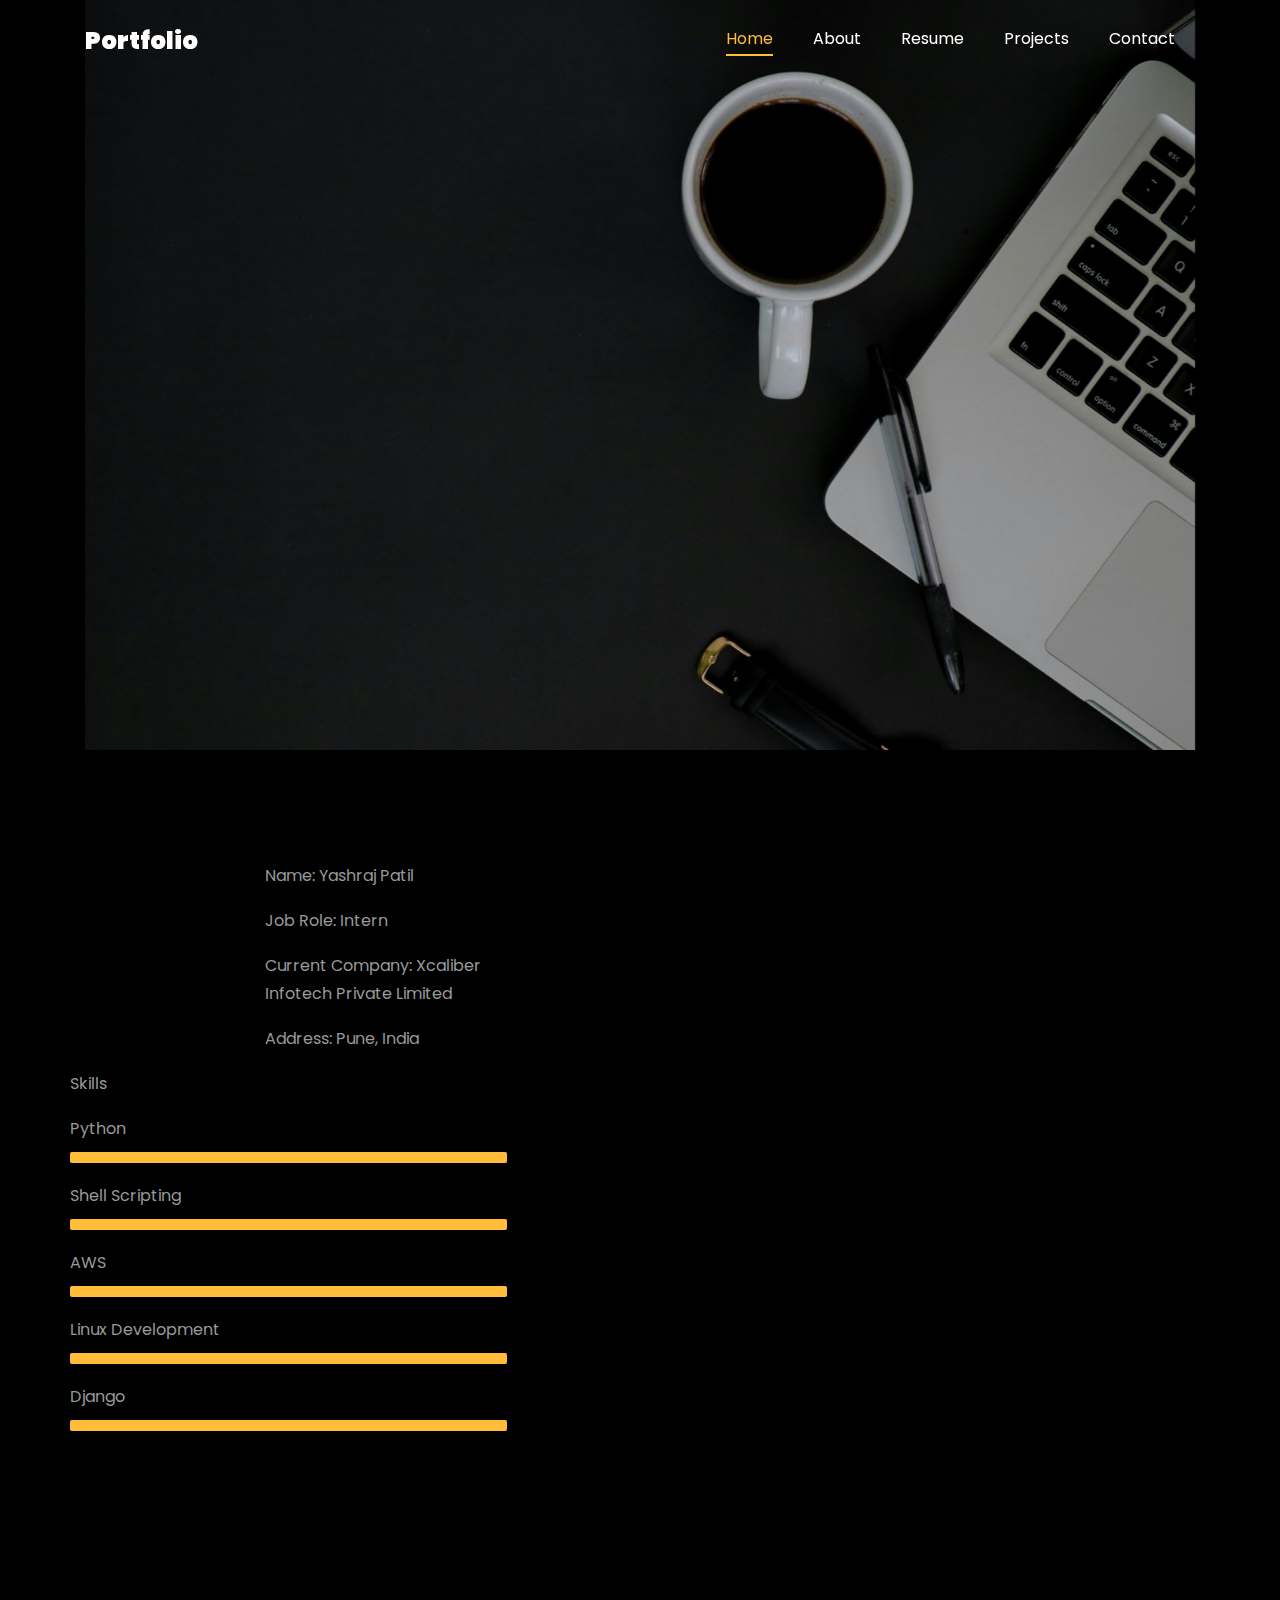
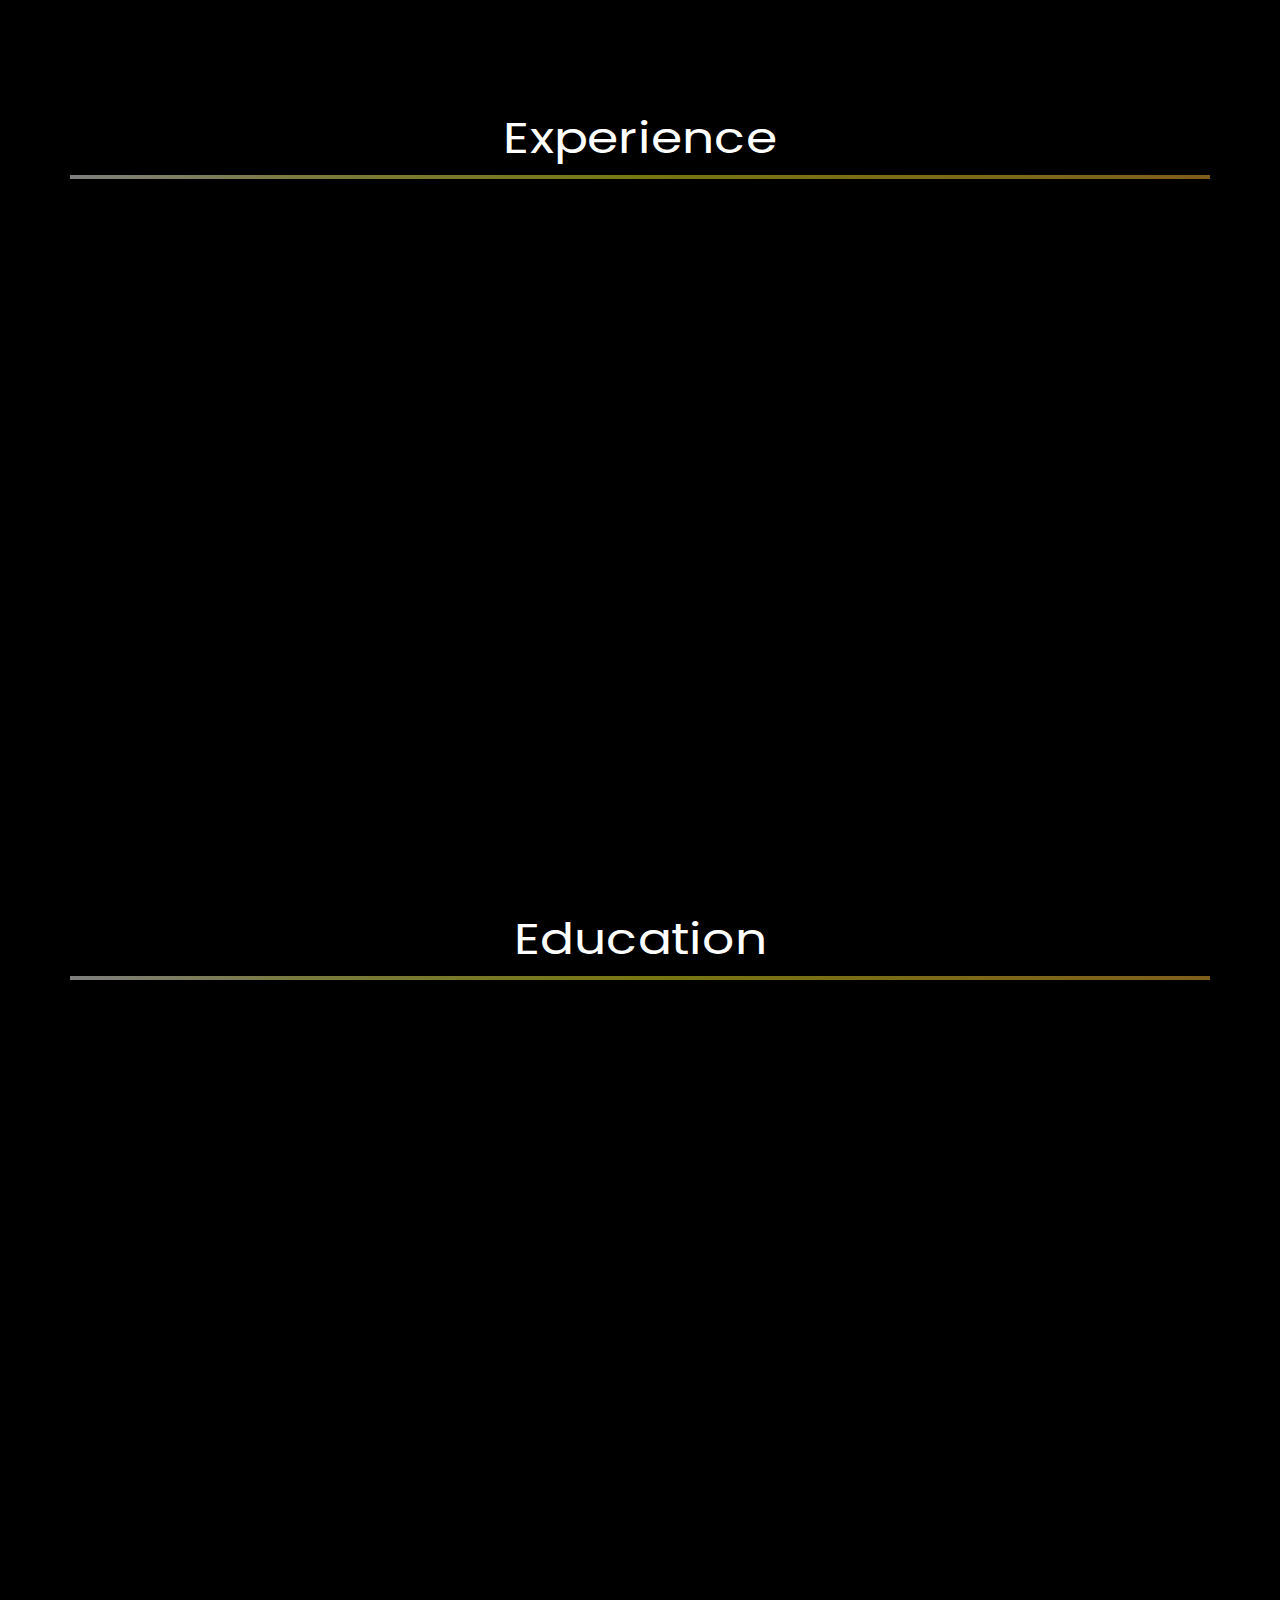
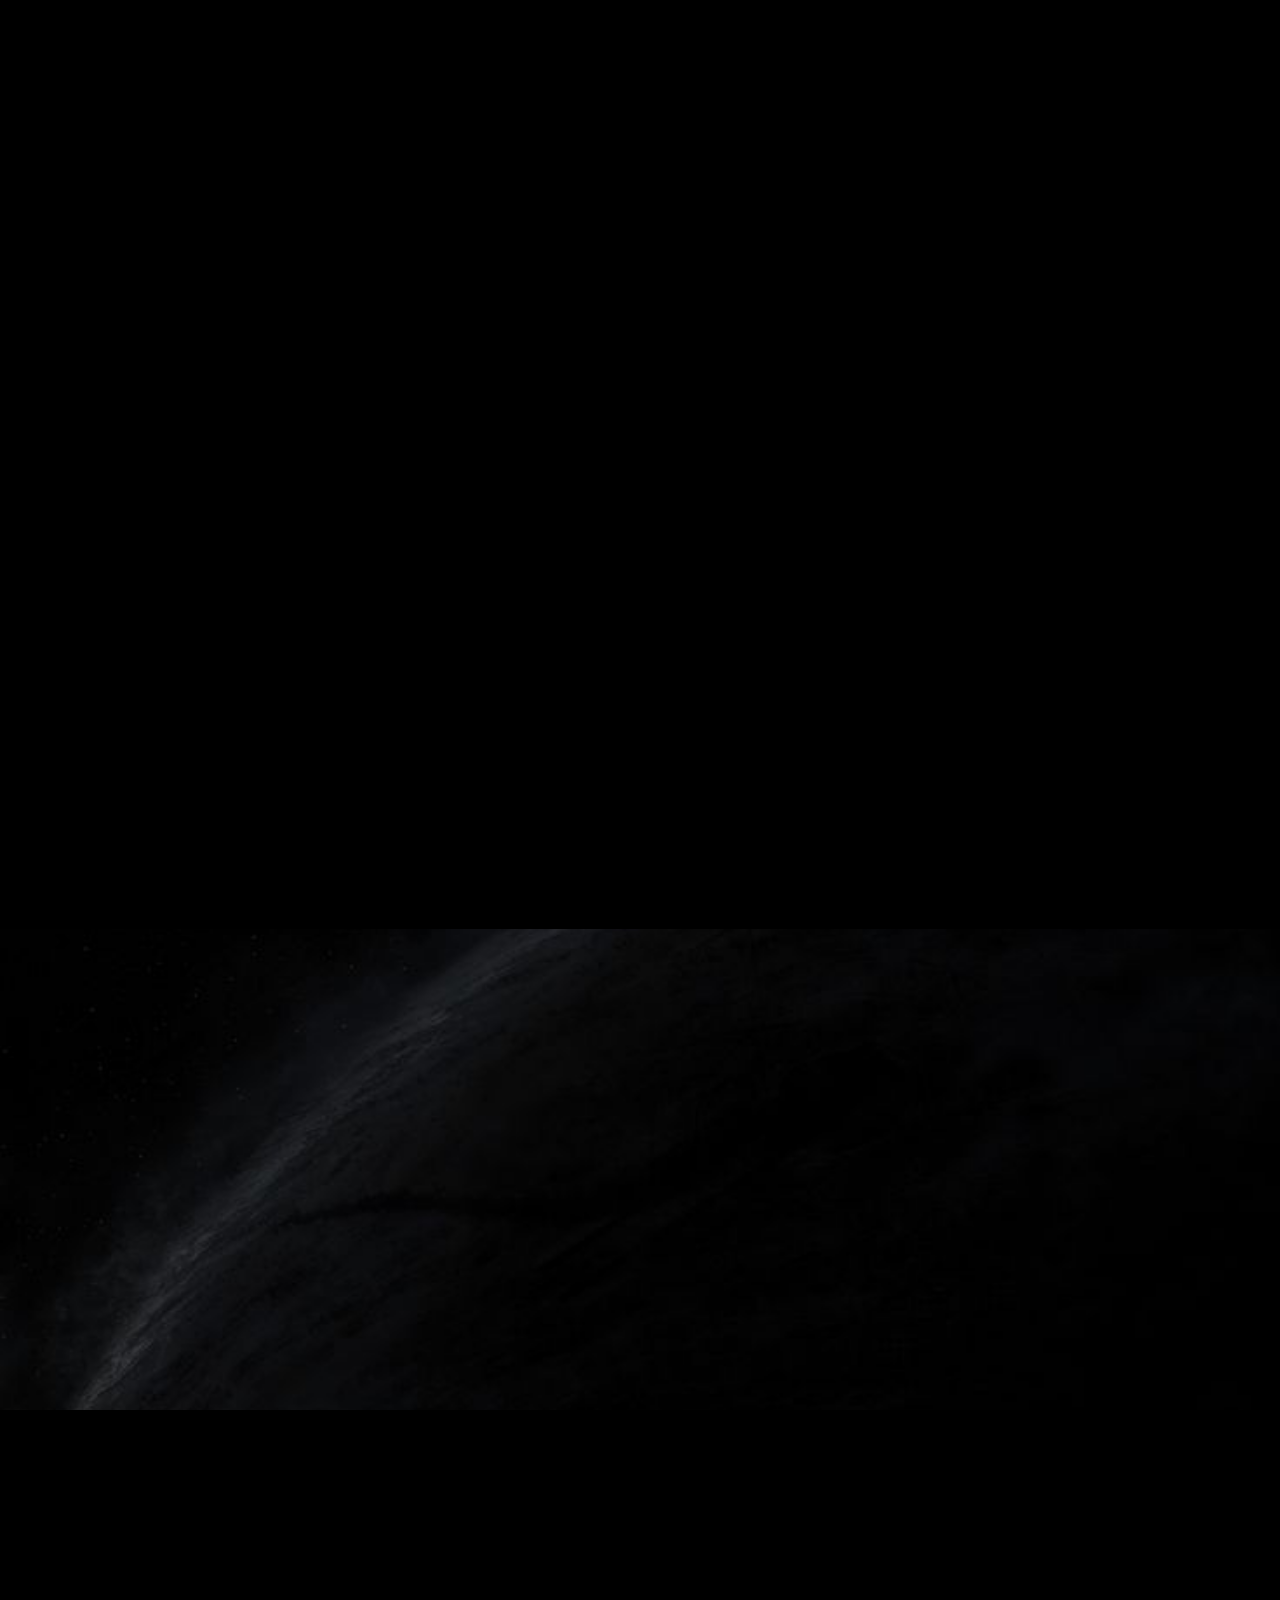
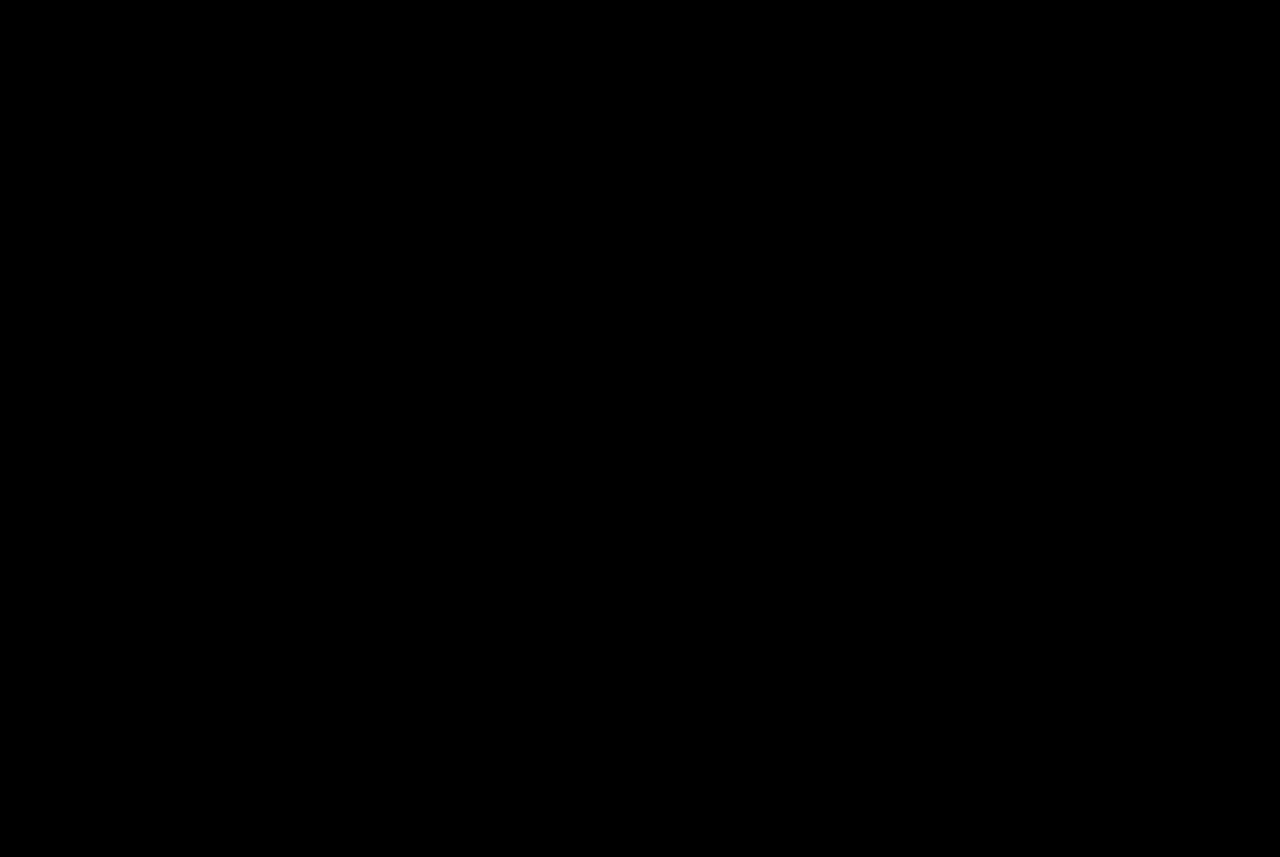
==== commit 06e1d1a9: "Update index.html" ====
--- a/index.html
+++ b/index.html
@@ -208,7 +208,7 @@
 								<div class="row">
 									<div class="col-sm-6 col-md-5">
 									  <div class="about-img">
-										<img src="Yashraj_Photo.jpg" class="img-fluid rounded b-shadow-a" alt="">
+										<img src="profile_photo.png" class="img-fluid rounded b-shadow-a" alt="">
 									  </div>
 									</div>
 									<!-- Details next to profile image -->
@@ -552,4 +552,4 @@
   <script src="js/main.js"></script>
     
   </body>
-</html>+</html>
